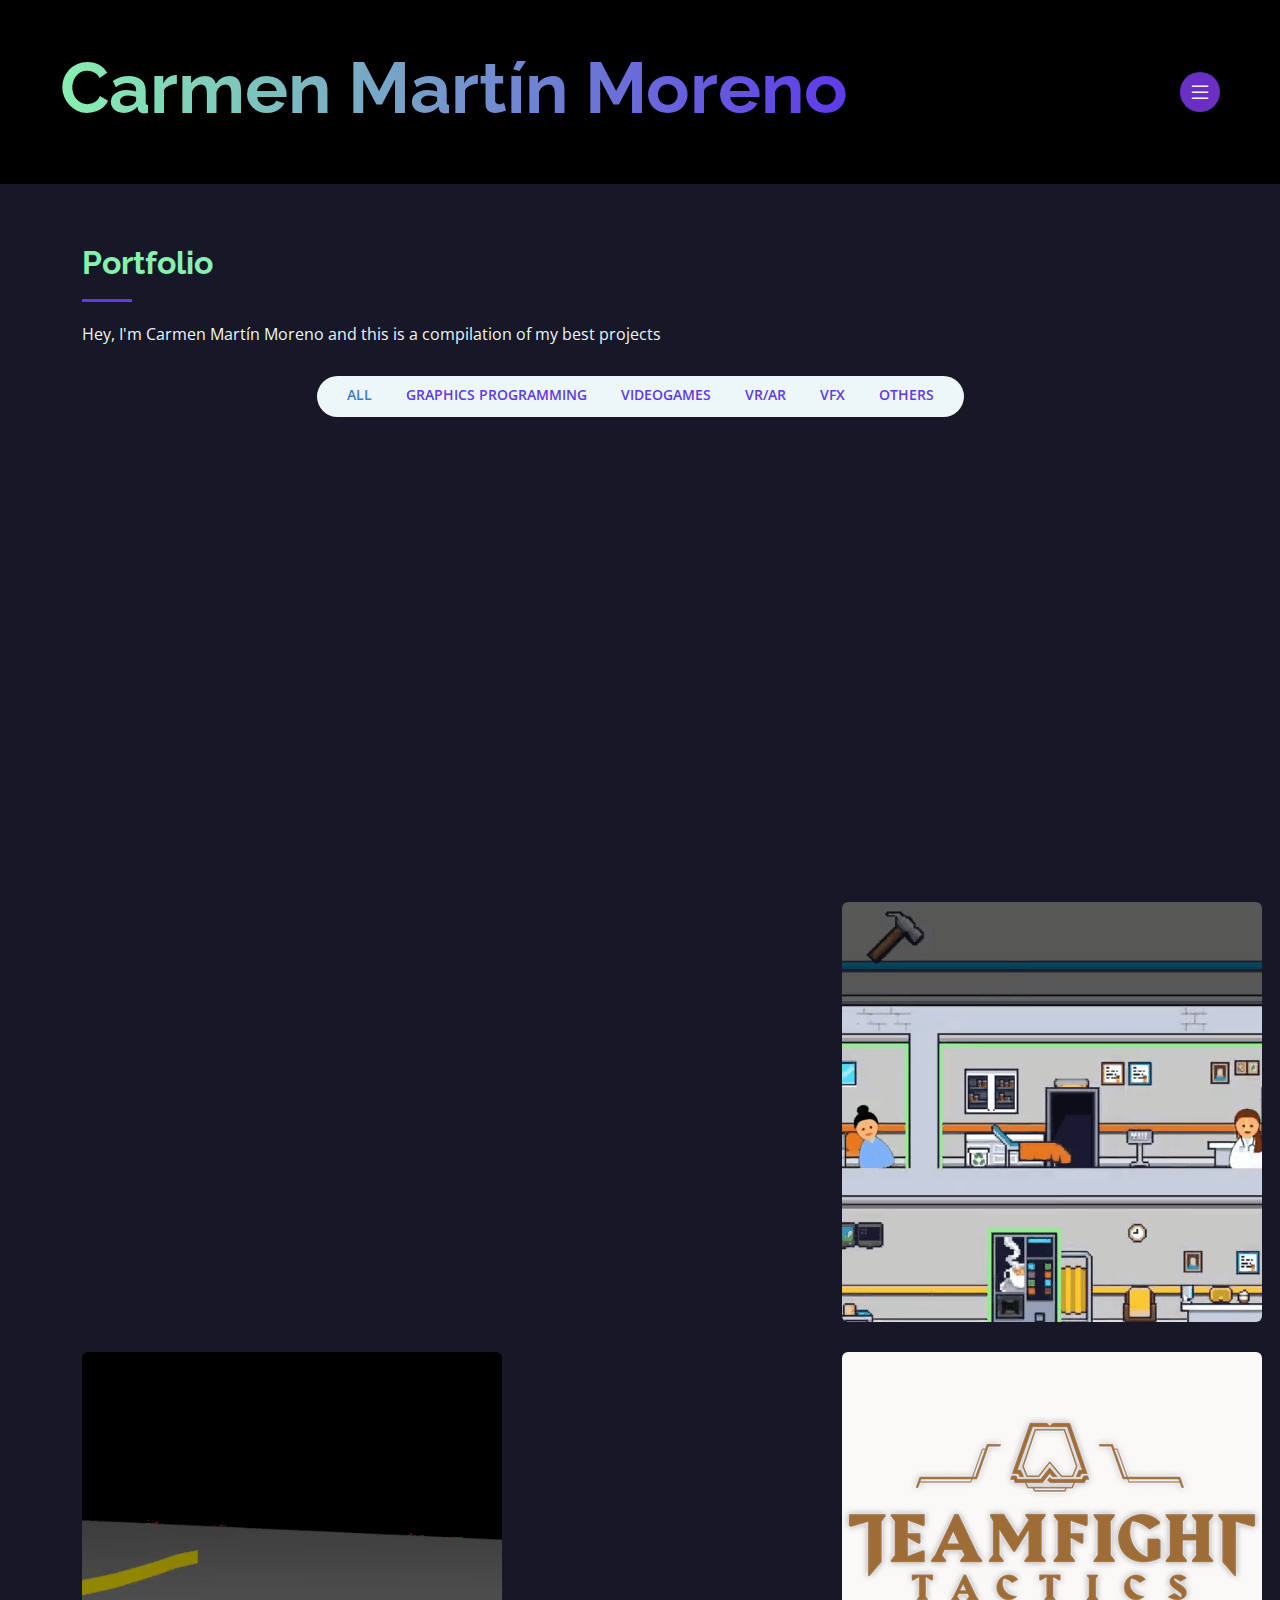
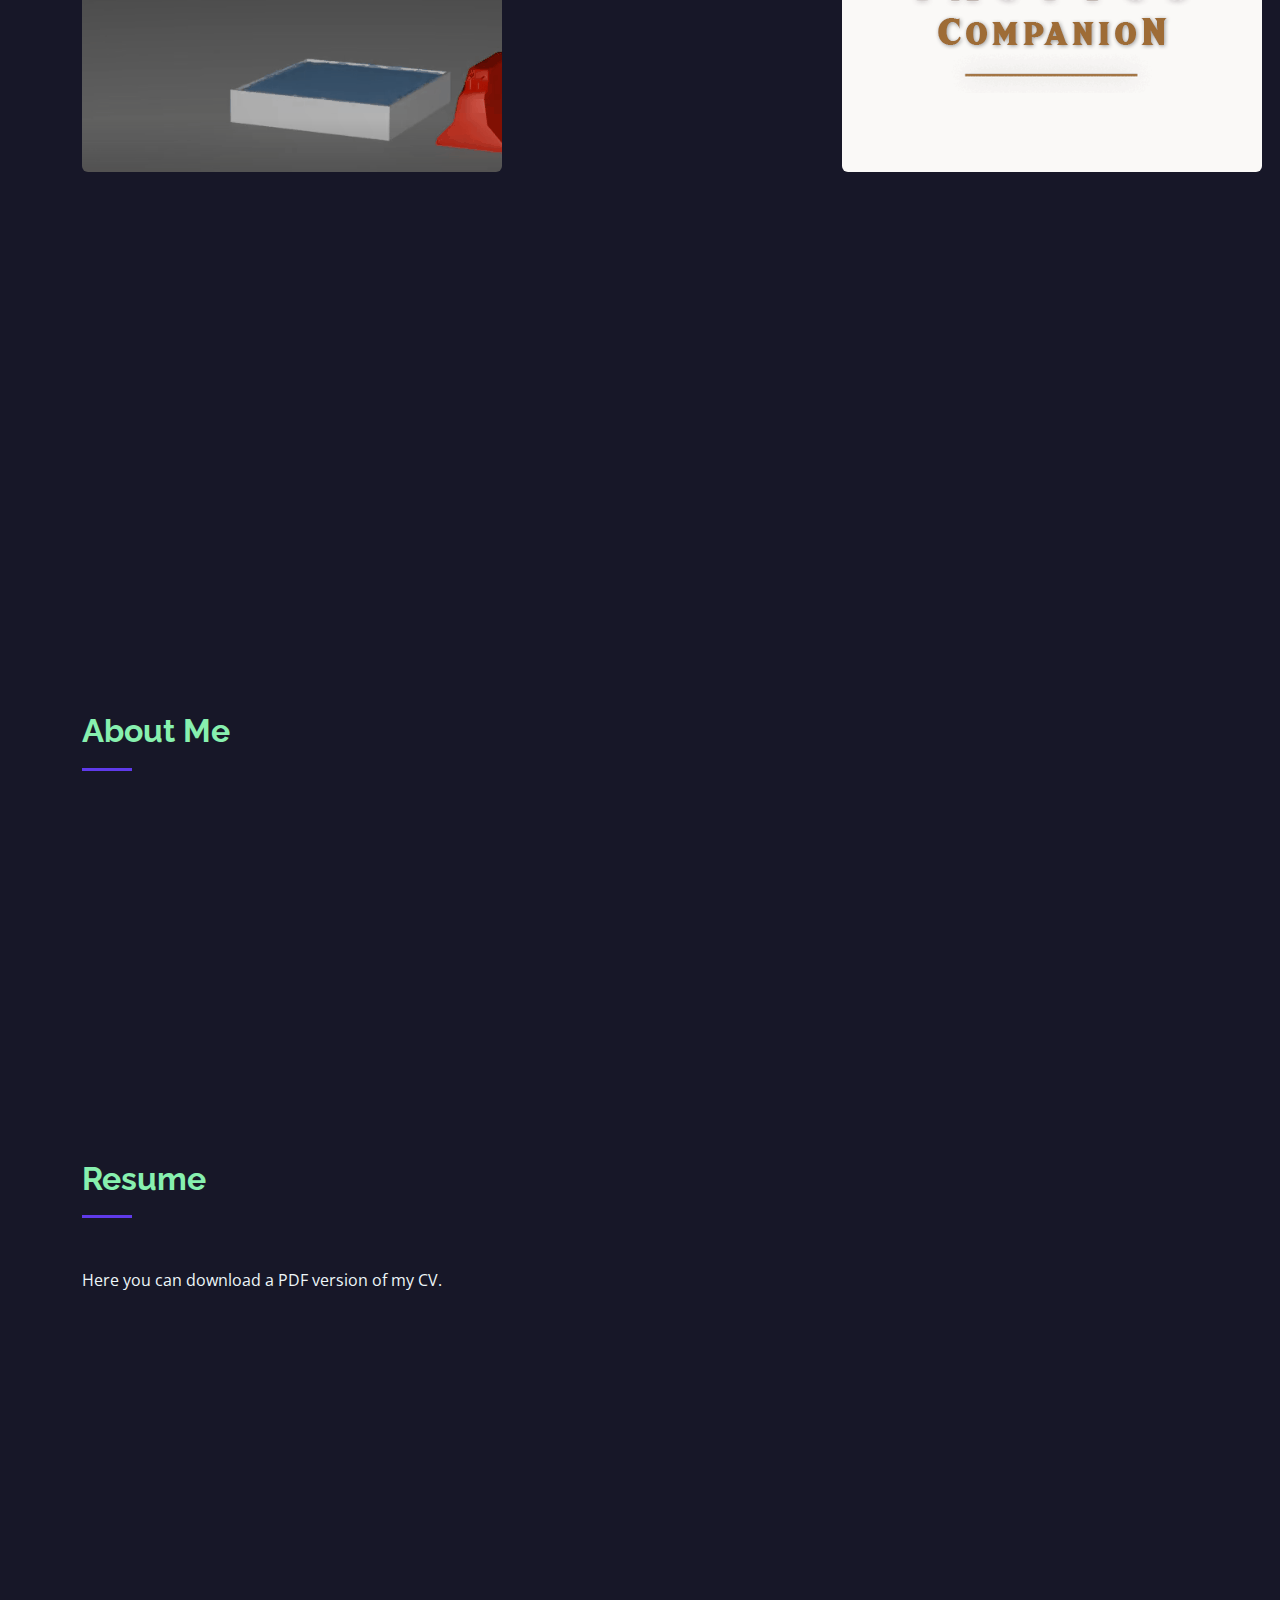
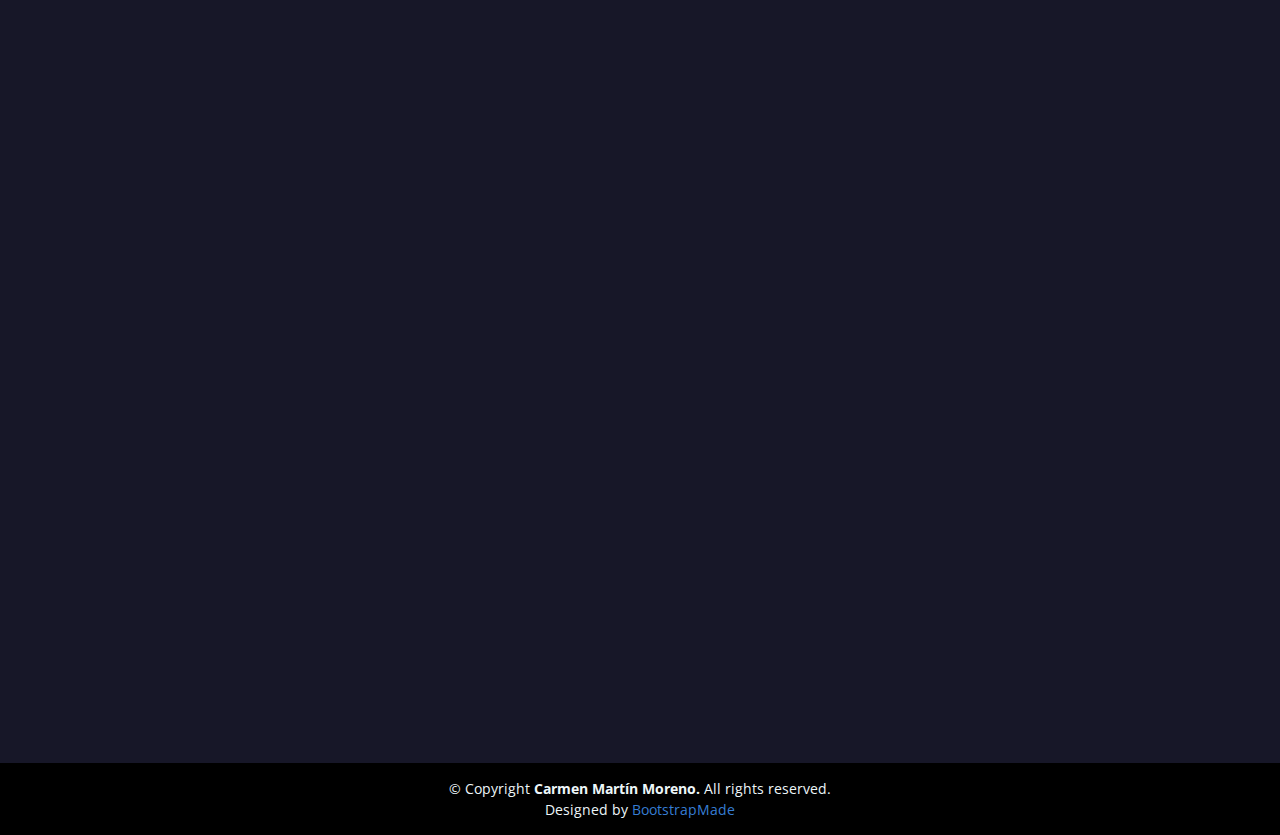
==== index.html @ c2b87be5 "added project gifs and detail pages" ====
<!DOCTYPE html>
<html lang="en">

<head>
  <meta charset="utf-8">
  <meta content="width=device-width, initial-scale=1.0" name="viewport">

  <title>Carmen Martin - Portfolio</title>
  <meta content="" name="description">
  <meta content="" name="keywords">

  <!-- Favicons -->
  <link href="assets/img/favicon.png" rel="icon">
  <link href="assets/img/apple-touch-icon.png" rel="apple-touch-icon">

  <!-- Google Fonts -->
  <link href="https://fonts.googleapis.com/css?family=Open+Sans:300,300i,400,400i,600,600i,700,700i|Raleway:300,300i,400,400i,500,500i,600,600i,700,700i|Poppins:300,300i,400,400i,500,500i,600,600i,700,700i" rel="stylesheet">

  <!-- Vendor CSS Files -->
  <link href="assets/vendor/aos/aos.css" rel="stylesheet">
  <link href="assets/vendor/bootstrap/css/bootstrap.min.css" rel="stylesheet">
  <link href="assets/vendor/bootstrap-icons/bootstrap-icons.css" rel="stylesheet">
  <link href="assets/vendor/boxicons/css/boxicons.min.css" rel="stylesheet">
  <link href="assets/vendor/glightbox/css/glightbox.min.css" rel="stylesheet">
  <link href="assets/vendor/swiper/swiper-bundle.min.css" rel="stylesheet">

  <!-- Template Main CSS File -->
  <link href="assets/css/style.css" rel="stylesheet">

  <!-- =======================================================
  * Template Name: iPortfolio - v3.10.0
  * Template URL: https://bootstrapmade.com/iportfolio-bootstrap-portfolio-websites-template/
  * Author: BootstrapMade.com
  * License: https://bootstrapmade.com/license/
  ======================================================== -->
</head>

<body>


  <nav class="navbar">
    <h1 class="text-center">Carmen Martín Moreno</h1>
    <a href="#" data-bs-toggle="collapse" data-bs-target="#main-navbar">
      <span class="bi bi-list"></span>
    </a>
  </nav>

    <div class="collapse navbar-collapse navbar-options" id="main-navbar">
      <ul class="nav mr-auto">
          <li class="nav-item">
            <a class="nav-link scrollto bn632-hover bn20" href="#portfolio">Portfolio</a>
          </li>
          <li class="nav-item">
            <a class="nav-link scrollto bn632-hover bn20" href="#about">About Me</a>
          </li>
          <li class="nav-item">
            <a class="nav-link scrollto bn632-hover bn20" href="#resume">Resume</a>
          </li>
      </ul>
    </div>

  <main>
    <section id="portfolio" class="portfolio section-bg">
      <div class="container">
        <div class="section-title">
              <h2>Portfolio</h2>
              <p>Hey, I'm Carmen Martín Moreno and this is a compilation of my best projects</p>
        </div>

        <div class="row" data-aos="fade-up">
          <div class="col-lg-12 d-flex justify-content-center">
            <ul id="portfolio-flters">
              <li data-filter="*" class="filter-active">All</li>
              <li data-filter=".filter-graphics">Graphics Programming</li>
              <li data-filter=".filter-videogames">Videogames</li>
              <li data-filter=".filter-vr">VR/AR</li>
              <li data-filter=".filter-vfx">VFX</li>
              <li data-filter=".filter-others">Others</li>
            </ul>
          </div>
        </div>

        <div class="row portfolio-container" data-aos="fade-up" data-aos-delay="100">
<!--
          <div class="col-lg-4 col-md-6 portfolio-item filter-vr">
            <div class="gallery-item text-white rounded"><img src="assets/img/portfolio/vr-placeholder.png" alt="">
              <div class="gallery-item-overlay"></div>
              <div class="gallery-item-content px-5 py-4">
                <h3 class="gallery-item-description mb-1">VR Bar Tour</h3>
                <p class="gallery-item-description small text-uppercase mb-0">Lorem ipsum dolor sit amet, consectetur <br>adipisicing elit.</p>
              </div>
            </div>
          </div>

          <div class="col-lg-4 col-md-6 portfolio-item filter-vr">
            <div class="gallery-item text-white rounded"><img src="assets/img/portfolio/vr-placeholder.png" alt="">
              <div class="gallery-item-overlay"></div>
              <div class="gallery-item-content px-5 py-4">
                <h3 class="gallery-item-description mb-1">AR Car Displayer</h3>
                <p class="gallery-item-description small text-uppercase mb-0">Lorem ipsum dolor sit amet, consectetur <br>adipisicing elit.</p>
              </div>
            </div>
          </div>
-->
          <div class="col-lg-4 col-md-6 portfolio-item filter-graphics">
            <a href="projects/manhattan.html">
              <div class="gallery-item text-white rounded"><img src="assets/gifs/ManhattanProject.gif" alt="">
                <div class="gallery-item-overlay"></div>
                <div class="gallery-item-content px-5 py-4">
                  <h3 class="gallery-item-description mb-1">Procedural City</h3>
                  <p class="gallery-item-description small text-uppercase mb-0">C++, OPENGL</p>
                </div>
              </div>
            </a>
          </div>

          <div class="col-lg-4 col-md-6 portfolio-item filter-graphics">
            <a href="projects/mamengine.html">
              <div class="gallery-item text-white rounded"><img src="assets/gifs/ManhattanProject.gif" alt="">
                <div class="gallery-item-overlay"></div>
                <div class="gallery-item-content px-5 py-4">
                  <h3 class="gallery-item-description mb-1">MAMENgine</h3>
                  <p class="gallery-item-description small text-uppercase mb-0">C++, OPENGL</p>
                </div>
              </div>
            </a>
          </div>

          
          <div class="col-lg-4 col-md-6 portfolio-item filter-videogames">
            <a href="projects/born_to_rise.html">
              <div class="gallery-item text-white rounded"><img src="assets/gifs/BornToRise.gif" alt="">
                <div class="gallery-item-overlay"></div>
                <div class="gallery-item-content px-5 py-4">
                  <h3 class="gallery-item-description mb-1">Born To Rise</h3>
                  <p class="gallery-item-description small text-uppercase mb-0">UNREAL ENGINE 4, C++</p>
                </div>
              </div>
            </a>
          </div>

          <div class="col-lg-4 col-md-6 portfolio-item filter-videogames">
            <a href="projects/spaceshock.html">
            <div class="gallery-item text-white rounded"><img src="assets/gifs/Spaceshock.gif" alt="">
              <div class="gallery-item-overlay"></div>
              <div class="gallery-item-content px-5 py-4">
                <h3 class="gallery-item-description mb-1">Spaceshock</h3>
                <p class="gallery-item-description small text-uppercase mb-0">UNITY, C#</p>
              </div>
            </div>
            </a>
          </div>

          <div class="col-lg-4 col-md-6 portfolio-item filter-videogames">
            <a href="projects/battle_royale.html">
              <div class="gallery-item text-white rounded"><img src="assets/gifs/BattleRoyaleFantasy.gif" alt="">
                <div class="gallery-item-overlay"></div>
                <div class="gallery-item-content px-5 py-4">
                  <h3 class="gallery-item-description mb-1">Battle Royale Fantasy</h3>
                  <p class="gallery-item-description small text-uppercase mb-0">UNITY, C#</p>
                </div>
              </div>  
            </a>
          </div>

          <div class="col-lg-4 col-md-6 portfolio-item filter-videogames">
            <a href="projects/idle_hospital.html">
              <div class="gallery-item text-white rounded"><img src="assets/gifs/IdlePixelHospital.gif" alt="">
                <div class="gallery-item-overlay"></div>
                <div class="gallery-item-content px-5 py-4">
                  <h3 class="gallery-item-description mb-1">Idle Pixel Hospital</h3>
                  <p class="gallery-item-description small text-uppercase mb-0">UNITY, C#, MOBILE GAME</p>
                </div>
              </div>
            </a>
          </div>

          <div class="col-lg-4 col-md-6 portfolio-item filter-vfx">
            <a href="projects/obstacle_race.html">
              <div class="gallery-item text-white rounded"><img src="assets/gifs/GeneralSimulation.gif" alt="">
                <div class="gallery-item-overlay"></div>
                <div class="gallery-item-content px-5 py-4">
                  <h3 class="gallery-item-description mb-1">Obstacle race</h3>
                  <p class="gallery-item-description small text-uppercase mb-0">HOUDINI</p>
                </div>
              </div>
            </a>
          </div>


          <div class="col-lg-4 col-md-6 portfolio-item filter-vfx">
            <a href="projects/fluids.html">
              <div class="gallery-item text-white rounded"><img src="assets/gifs/FluidPig.gif" alt="">
                <div class="gallery-item-overlay"></div>
                <div class="gallery-item-content px-5 py-4">
                  <h3 class="gallery-item-description mb-1">Fluids</h3>
                  <p class="gallery-item-description small text-uppercase mb-0">HOUDINI</p>
                </div>
              </div>
            </a>
          </div>

          <div class="col-lg-4 col-md-6 portfolio-item filter-others">
            <a href="projects/tft_companion.html">
              <div class="gallery-item text-white rounded"><img src="assets/img/tft_logo.png" alt="">
                <div class="gallery-item-overlay"></div>
                <div class="gallery-item-content px-5 py-4">
                  <h3 class="gallery-item-description mb-1">TFT Companion</h3>
                  <p class="gallery-item-description small text-uppercase mb-0">ANDROID, KOTLIN</p>
                </div>
              </div>
            </a>
          </div>

          <div class="col-lg-4 col-md-6 portfolio-item filter-others">
            <a href="projects/teseo_bros.html">
              <div class="gallery-item text-white rounded"><img src="assets/gifs/TeseoBros.gif" alt="">
                <div class="gallery-item-overlay"></div>
                <div class="gallery-item-content px-5 py-4">
                  <h3 class="gallery-item-description mb-1">Teseo Bros</h3>
                  <p class="gallery-item-description small text-uppercase mb-0">UNREAL ENGINE 4, C++</p>
                </div>
              </div>
            </a>
          </div>

        </div>

      </div>
    </section>
    <!-- ======= About Section ======= -->
    <section id="about" class="about section-bg">
      <div class="container">
        <div class="section-title">
          <h2>About Me</h2>
        </div>

        <div class="row">
          <div class="content" data-aos="fade-left">
            <h3>Game Developer</h3>
            <p>Enthusiastic computer science specialist with skills in game development, computer graphics and virtual reality. Looking to collaborate and learn from experienced team members. Eager to overcome challenges and offer supreme graphics and gameplay experiences.</p>
            <div class="row">
              <div class="col-lg-10">
                <ul>
                  <li><i class="bi bi-caret-right-fill"></i> <strong>Address:</strong> <span>Carrer Micer Mascò, 6, 10, Valencia, Valencia, Spain</span></li>
                  <li><i class="bi bi-caret-right-fill"></i> <strong>Phone:</strong> <span>+34 608 701 483</span></li>
                  <li><i class="bi bi-caret-right-fill"></i> <strong>Email:</strong> <span>carmen.martin.dev@gmail.com</span></li>
                  <li><i class="bi bi-caret-right-fill"></i> <strong>Linkedin:</strong> <span>http://www.linkedin.com/in/carmen-martin-moreno</span></li>
                </ul>
              </div>
            </div>
          </div>
        </div>
      </div>
    </section><!-- End About Section -->

    <!-- ======= Resume Section ======= -->
    <section id="resume" class="resume section-bg">
      <div class="container">

        <div class="section-title">
          <h2>Resume</h2>
        </div>
        <a href="./assets/docs/CV_Martin_Moreno_Carmen.pdf" download target="_blank">
          Here you can download a PDF version of my CV.
        </a>
        <div class="row">
          <div class="col-lg-6" data-aos="fade-up">
            <h3 class="resume-title">Education</h3>
            <div class="resume-item">
              <h4>Computer Science University Degree</h4>
              <h5>sep. 2016 - sep. 2020</h5>
              <p><em>University of Granada</em></p>
              <p>Granada, Spain</p>
            </div>
            <div class="resume-item">
              <h4>Master's Degree in Computer Graphics, Virtual Reality and Simulation</h4>
              <h5>oct. 2020 - sep. 2021</h5>
              <p><em>Technology and Digital Art University Center (U-tad)</em></p>
              <p>Madrid, Spain</p>
            </div>
            <div class="resume-item">
              <h4>Higher National Diploma in Computing (Videogames Programming)</h4>
              <h5>oct. 2021 - jun. 2023</h5>
              <p><em>Videogames Digital Media Development School (ESAT)</em></p>
              <p>Valencia, Spain</p>
            </div>
          </div>
          <div class="col-lg-6" data-aos="fade-up" data-aos-delay="100">
            <h3 class="resume-title">Professional Experience</h3>
            <div class="resume-item">
              <h4>Software Developer</h4>
              <h5>U-Tad</h5>
              <h5>mar. 2021 - nov. 2021 · 9 months</h5>
              <p><em>Madrid, Spain · Remotely</em></p>
              <ul>
                <li><i class="bi bi-caret-right-fill"></i>Researcher for the <a href="https://u-tad.com/en/students-projects/virtual-transplant-reality">Virtual Transplant Reality project.</a></li>
                <li><i class="bi bi-caret-right-fill"></i>Used the WebRTC technology to achieve streaming from Oculus Quest 2 to a web application.</li>
                <li><i class="bi bi-caret-right-fill"></i>Developed the VTR Server tool to control the VTR platform in real time.</li>
                <li><i class="bi bi-caret-right-fill"></i>Developed a patient management system so that professionals could record patient's history. </li>
              </ul>
            </div>
            <div class="resume-item">
              <h4>Junior Programmer</h4>
              <h5>UNICOM Software</h5>
              <h5>jul. 2020 - feb. 2021 · 8 month</h5>
              <p><em>El Ejido, Almeria, Spain</em></p>
              <ul>
                <li><i class="bi bi-caret-right-fill"></i>Developed software for business management with Clarion.</li>
                <li><i class="bi bi-caret-right-fill"></i>Handled database management with Microsoft SQL Server.</li>
                <li><i class="bi bi-caret-right-fill"></i>Created and designed reports with the Stimulsoft reporter.</li>
              </ul>
            </div>
          </div>
        </div>
     <div class="row">
          <div class="col-lg-6" data-aos="fade-up">
            <h3 class="resume-title">Languages</h3>
            <div class="resume-list">
              <ul>
                <li><i class="bi bi-caret-right-fill"></i>C++</li>
                <li><i class="bi bi-caret-right-fill"></i>Python</li>
                <li><i class="bi bi-caret-right-fill"></i>C#</li>
                <li><i class="bi bi-caret-right-fill"></i>GLSL (OpenGL Shading Language) </li>
                <li><i class="bi bi-caret-right-fill"></i>SQL </li>
                <li><i class="bi bi-caret-right-fill"></i>Kotlin </li>
                <li><i class="bi bi-caret-right-fill"></i>JavaScript </li>
                <li><i class="bi bi-caret-right-fill"></i>Java </li>
              </ul>
            </div>
          </div>
          <div class="col-lg-6" data-aos="fade-up" data-aos-delay="100">
            <h3 class="resume-title">Technologies</h3>
            <div class="resume-list">
              <ul>
                 <li><i class="bi bi-caret-right-fill"></i>Unreal Engine 4</li>
                <li><i class="bi bi-caret-right-fill"></i>Unity</li>
                <li><i class="bi bi-caret-right-fill"></i>OpenGL</li>
                <li><i class="bi bi-caret-right-fill"></i>Android</li>
                <li><i class="bi bi-caret-right-fill"></i>Houdini</li>
                <li><i class="bi bi-caret-right-fill"></i>Git</li>
                <li><i class="bi bi-caret-right-fill"></i>Perforce</li>
                <li><i class="bi bi-caret-right-fill"></i>DearImGui</li>
                <li><i class="bi bi-caret-right-fill"></i>CMake</li>
                <li><i class="bi bi-caret-right-fill"></i>Latex</li>
              </ul>
            </div>
          </div>
        </div>
      </div>
    </section><!-- End Resume Section -->

  </main><!-- End #main -->

  <footer id="footer">
    <div class="container">
      <div class="copyright">
        &copy; Copyright <strong><span>Carmen Martín Moreno. </span></strong><span>All rights reserved.</span>
      </div>
      <div class="credits">
        <!-- All the links in the footer should remain intact. -->
        <!-- You can delete the links only if you purchased the pro version. -->
        <!-- Licensing information: https://bootstrapmade.com/license/ -->
        <!-- Purchase the pro version with working PHP/AJAX contact form: https://bootstrapmade.com/iportfolio-bootstrap-portfolio-websites-template/ -->
        Designed by <a href="https://bootstrapmade.com/">BootstrapMade</a>
      </div>
    </div>
  </footer>

  <a href="#" class="back-to-top d-flex align-items-center justify-content-center"><i class="bi bi-arrow-up-short"></i></a>


  <!-- Vendor JS Files -->
  <script src="assets/vendor/purecounter/purecounter_vanilla.js"></script>
  <script src="assets/vendor/aos/aos.js"></script>
  <script src="assets/vendor/bootstrap/js/bootstrap.bundle.min.js"></script>
  <script src="assets/vendor/glightbox/js/glightbox.min.js"></script>
  <script src="assets/vendor/isotope-layout/isotope.pkgd.min.js"></script>
  <script src="assets/vendor/swiper/swiper-bundle.min.js"></script>
  <script src="assets/vendor/typed.js/typed.min.js"></script>
  <script src="assets/vendor/waypoints/noframework.waypoints.js"></script>
  <script src="assets/vendor/php-email-form/validate.js"></script>

  <!-- Template Main JS File -->
  <script src="assets/js/main.js"></script>

</body>

</html>
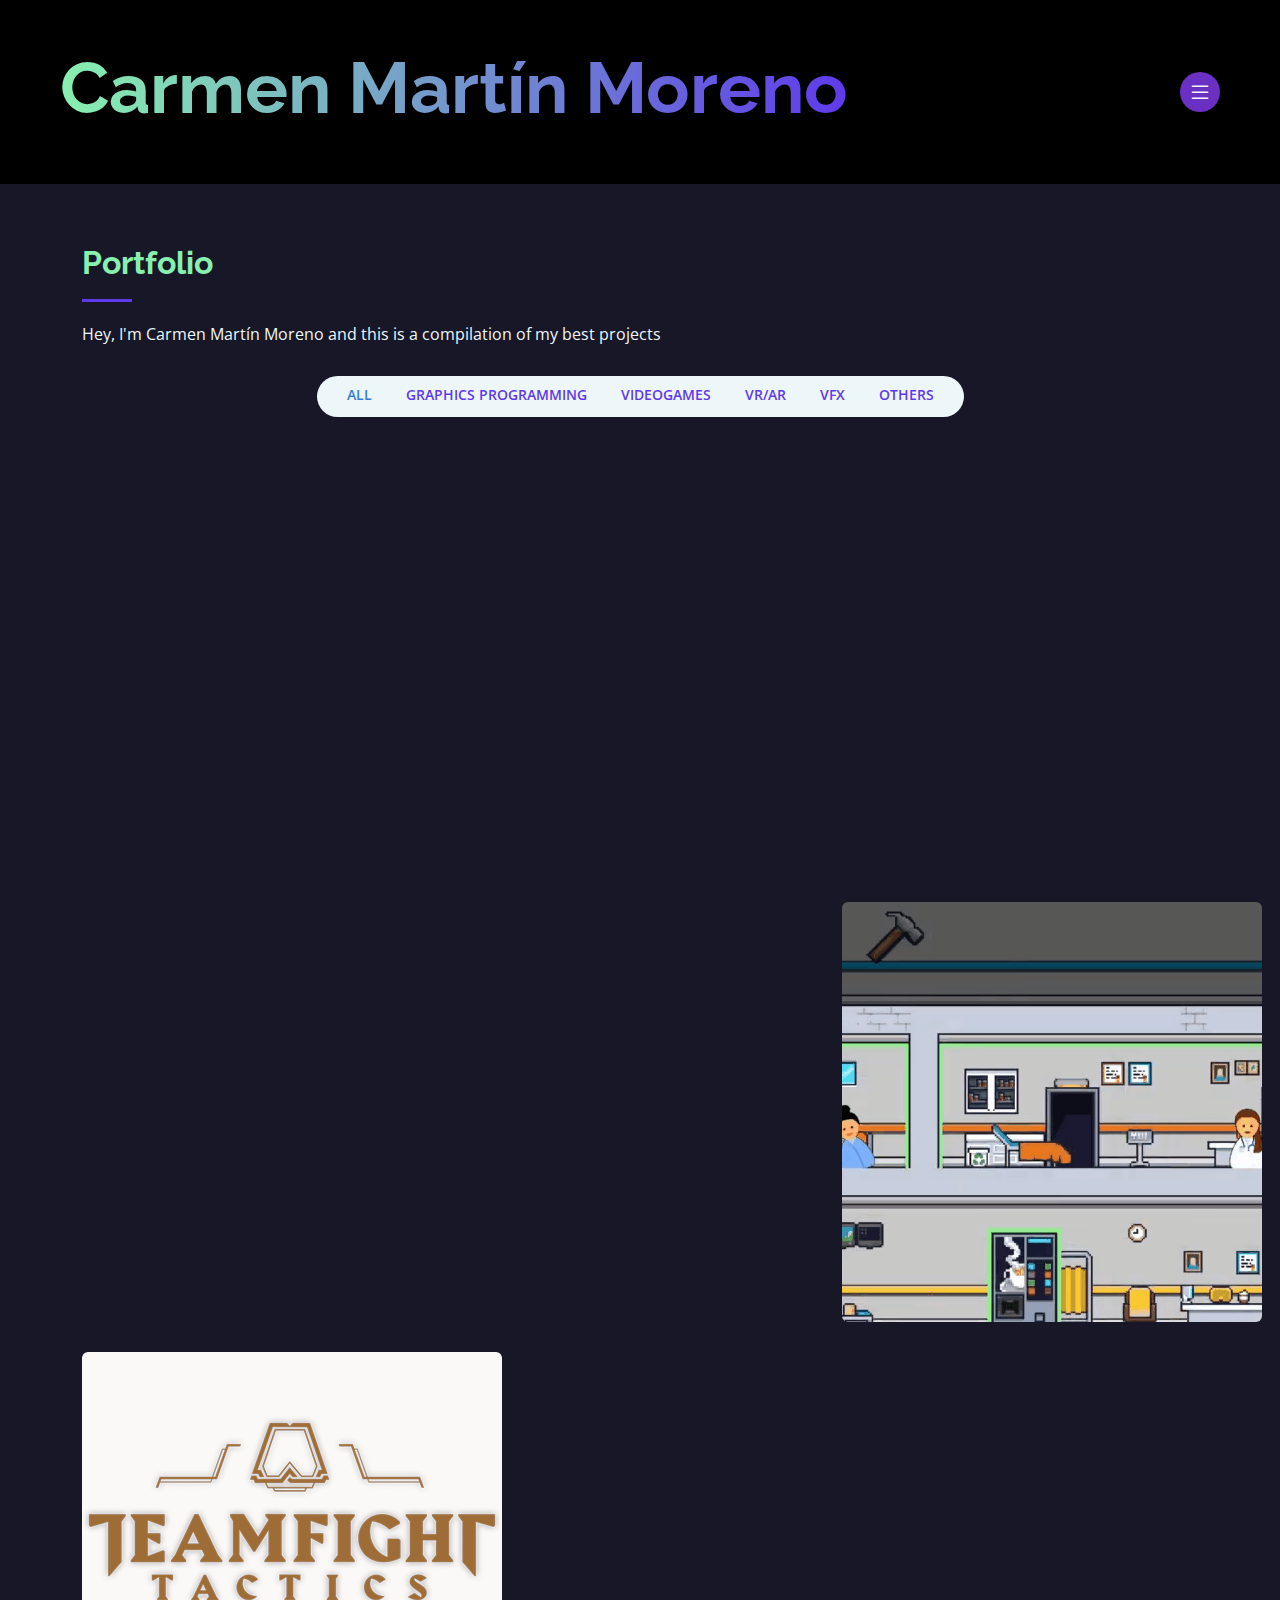
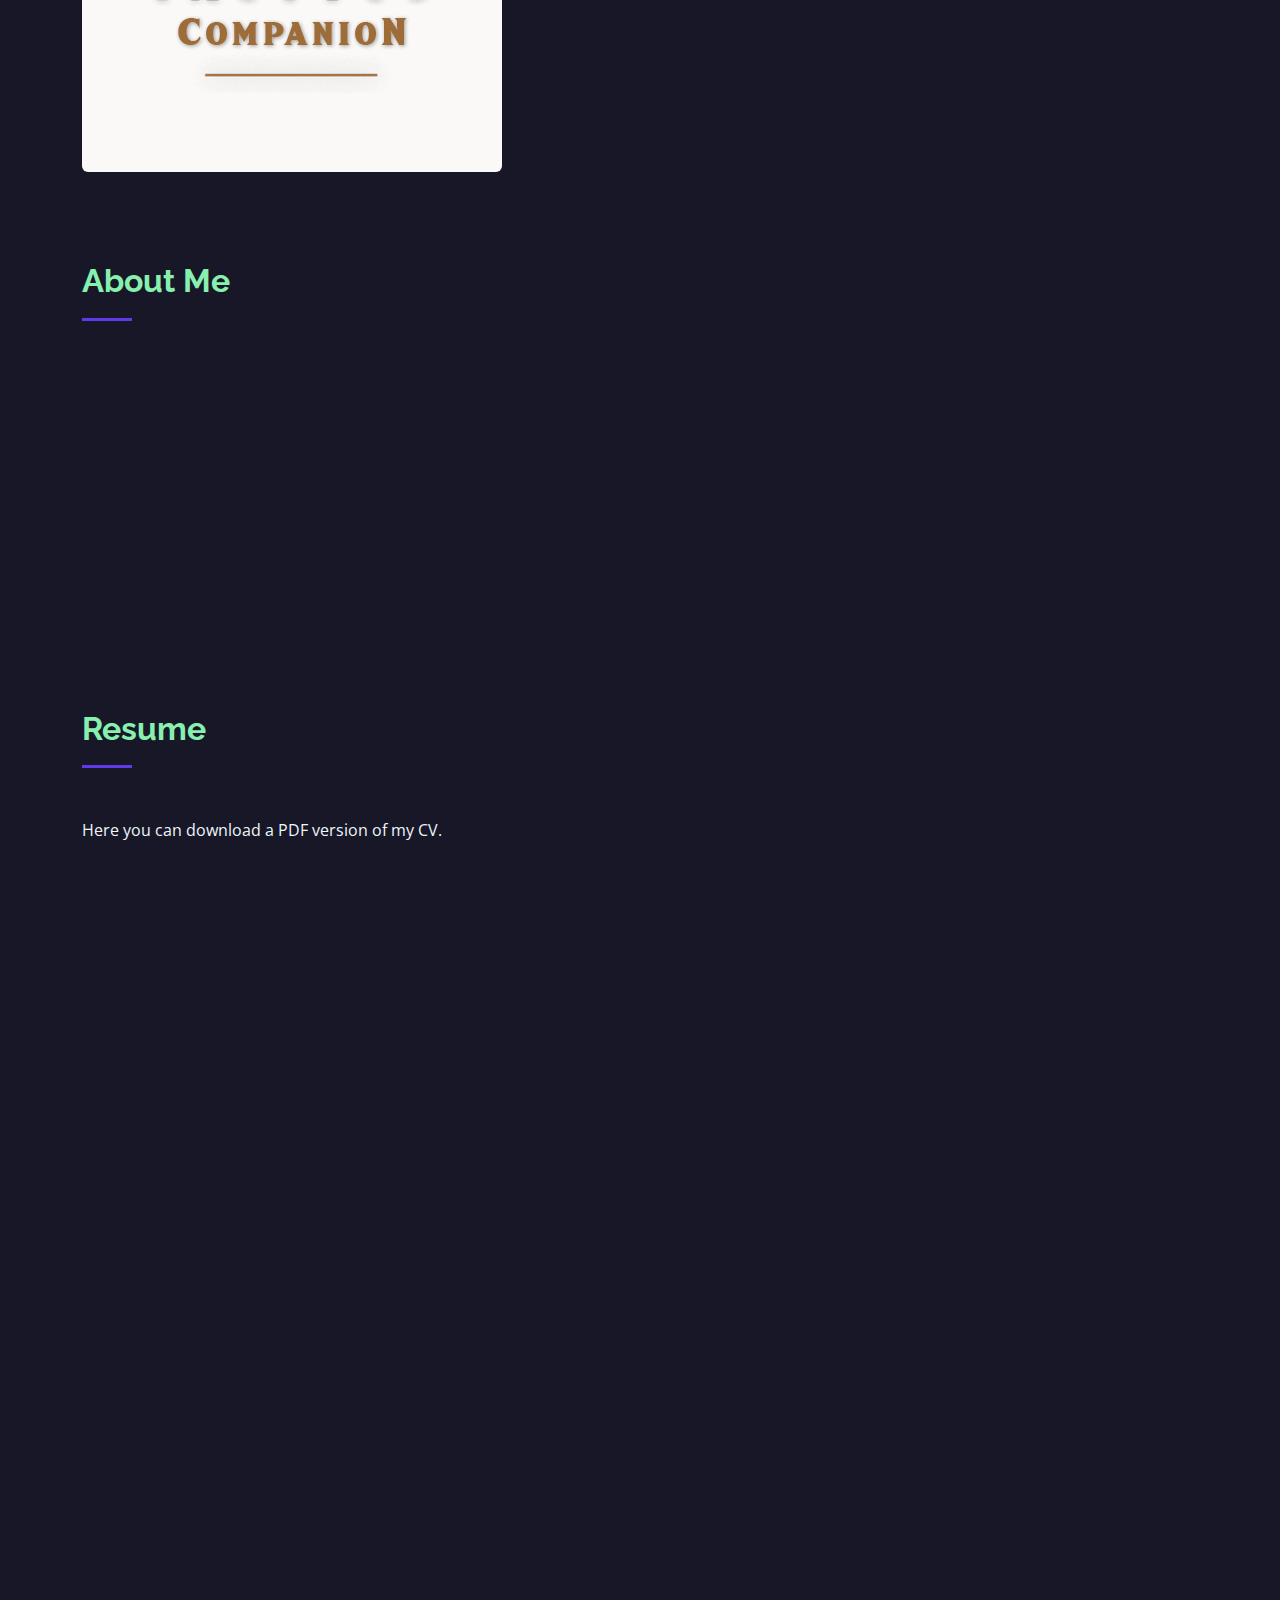
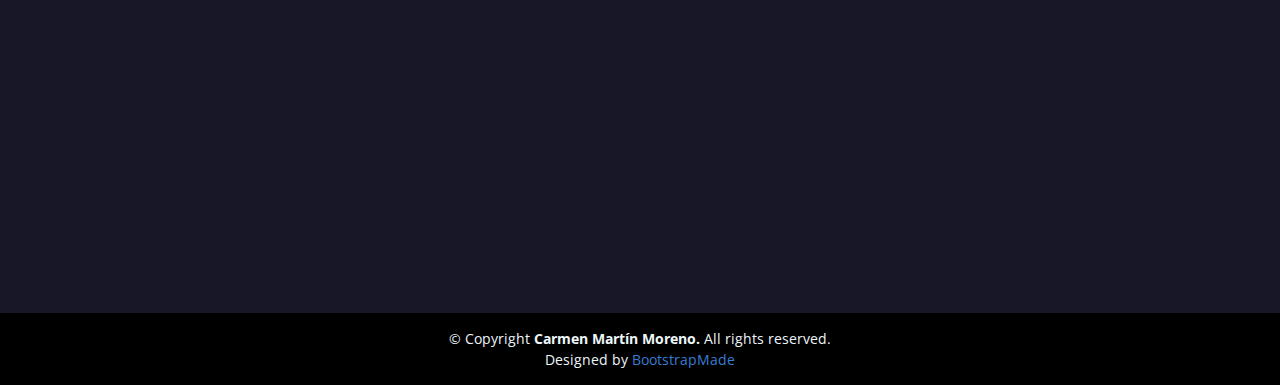
==== commit 5c6d9a0c: "updated frontpage" ====
--- a/index.html
+++ b/index.html
@@ -174,6 +174,7 @@
               </div>
             </a>
           </div>
+<!--
 
           <div class="col-lg-4 col-md-6 portfolio-item filter-vfx">
             <a href="projects/obstacle_race.html">
@@ -199,7 +200,7 @@
               </div>
             </a>
           </div>
-
+-->
           <div class="col-lg-4 col-md-6 portfolio-item filter-others">
             <a href="projects/tft_companion.html">
               <div class="gallery-item text-white rounded"><img src="assets/img/tft_logo.png" alt="">
@@ -238,7 +239,7 @@
         <div class="row">
           <div class="content" data-aos="fade-left">
             <h3>Game Developer</h3>
-            <p>Enthusiastic computer science specialist with skills in game development, computer graphics and virtual reality. Looking to collaborate and learn from experienced team members. Eager to overcome challenges and offer supreme graphics and gameplay experiences.</p>
+            <p>Enthusiastic computer science specialist with skills in game development, computer graphics and virtual reality. Looking to collaborate and learn from experienced team members. Eager to overcome challenges and offer supreme gameplay experiences.</p>
             <div class="row">
               <div class="col-lg-10">
                 <ul>
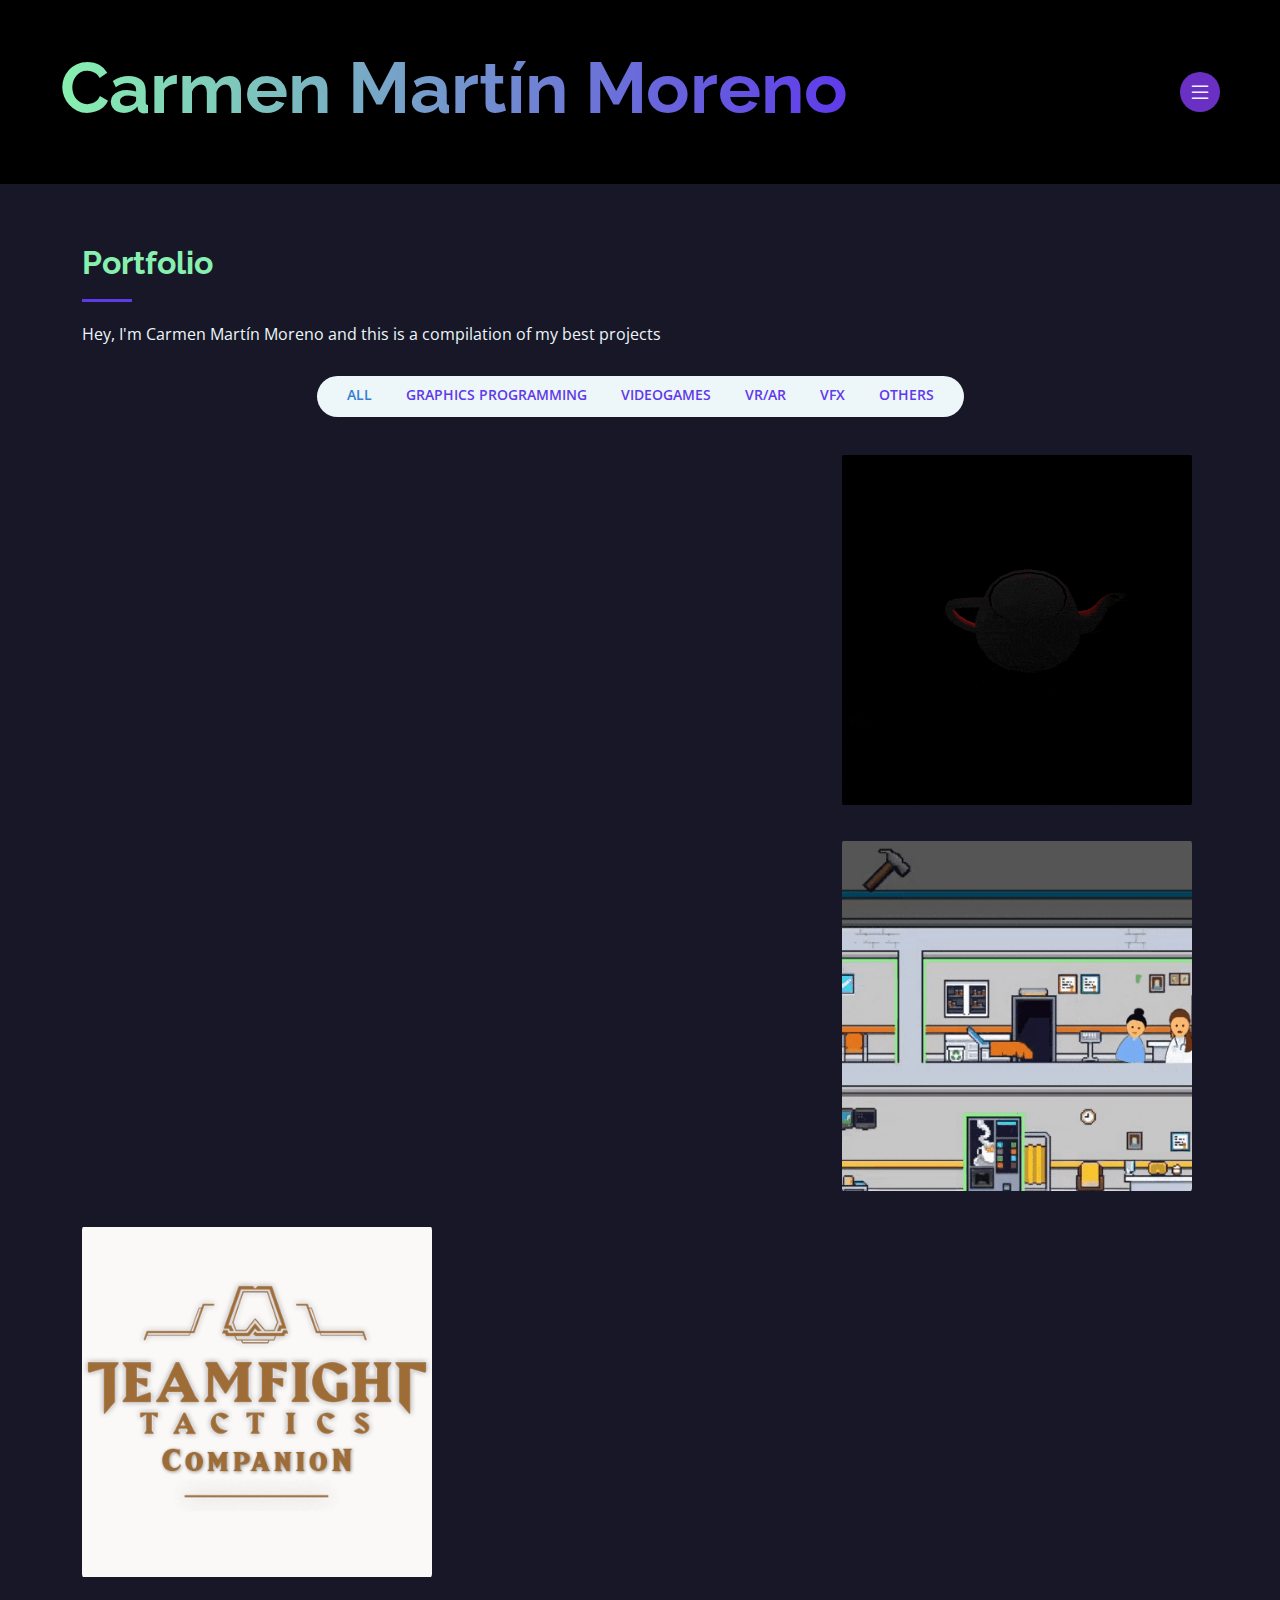
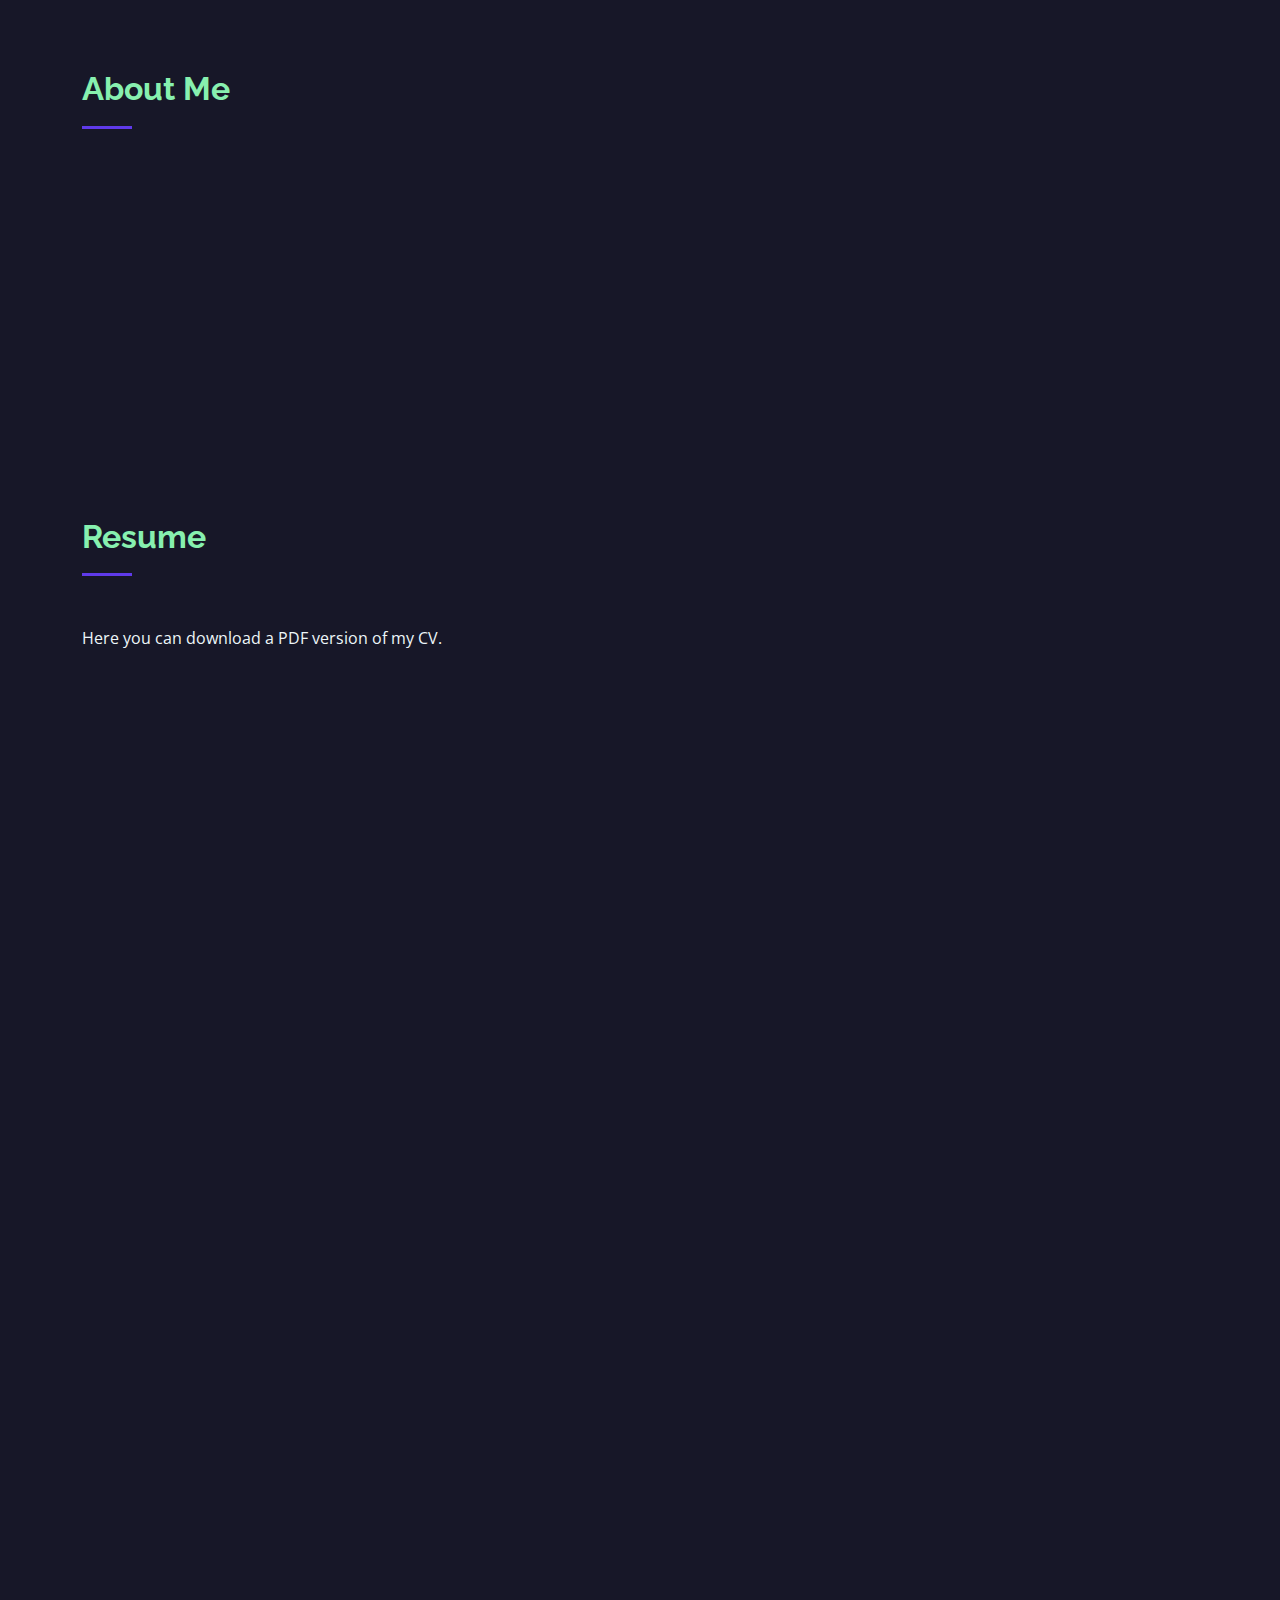
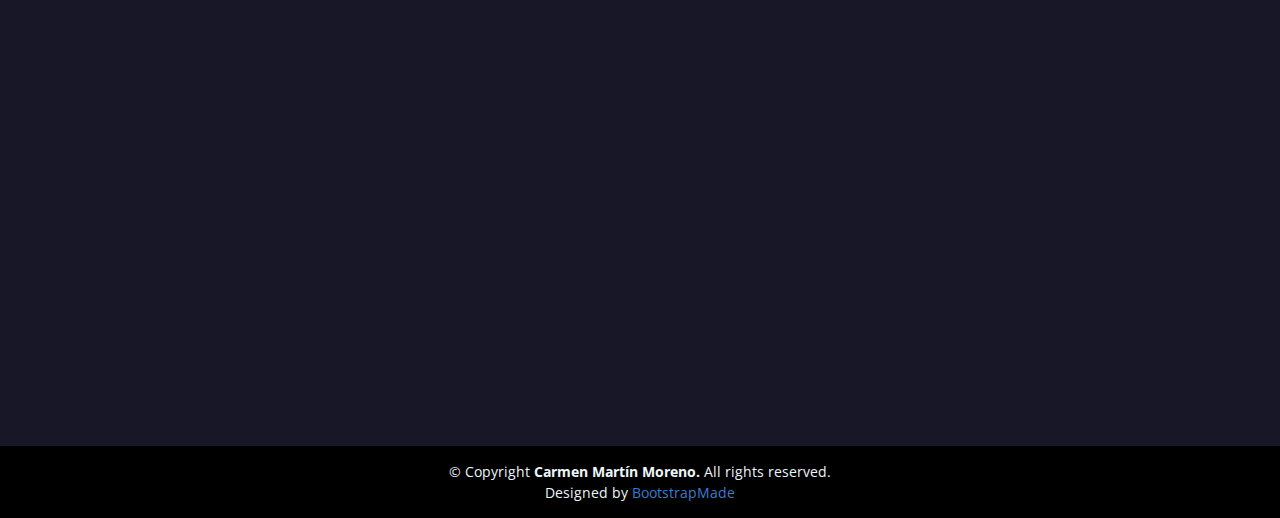
==== commit a8cb7ee2: "Added born to rise details page" ====
--- a/index.html
+++ b/index.html
@@ -102,6 +102,18 @@
             </div>
           </div>
 -->
+          <div class="col-lg-4 col-md-6 portfolio-item filter-videogames">
+            <a href="projects/born_to_rise.html">
+              <div class="gallery-item text-white rounded"><img src="assets/gifs/BornToRise.gif" alt="">
+                <div class="gallery-item-overlay"></div>
+                <div class="gallery-item-content px-5 py-4">
+                  <h3 class="gallery-item-description mb-1">Born To Rise</h3>
+                  <p class="gallery-item-description small text-uppercase mb-0">UNREAL ENGINE 4, C++</p>
+                </div>
+              </div>
+            </a>
+          </div>
+          
           <div class="col-lg-4 col-md-6 portfolio-item filter-graphics">
             <a href="projects/manhattan.html">
               <div class="gallery-item text-white rounded"><img src="assets/gifs/ManhattanProject.gif" alt="">
@@ -116,24 +128,11 @@
 
           <div class="col-lg-4 col-md-6 portfolio-item filter-graphics">
             <a href="projects/mamengine.html">
-              <div class="gallery-item text-white rounded"><img src="assets/gifs/ManhattanProject.gif" alt="">
+              <div class="gallery-item text-white rounded"><img src="assets/gifs/mamengine_index.gif" alt="">
                 <div class="gallery-item-overlay"></div>
                 <div class="gallery-item-content px-5 py-4">
                   <h3 class="gallery-item-description mb-1">MAMENgine</h3>
                   <p class="gallery-item-description small text-uppercase mb-0">C++, OPENGL</p>
-                </div>
-              </div>
-            </a>
-          </div>
-
-          
-          <div class="col-lg-4 col-md-6 portfolio-item filter-videogames">
-            <a href="projects/born_to_rise.html">
-              <div class="gallery-item text-white rounded"><img src="assets/gifs/BornToRise.gif" alt="">
-                <div class="gallery-item-overlay"></div>
-                <div class="gallery-item-content px-5 py-4">
-                  <h3 class="gallery-item-description mb-1">Born To Rise</h3>
-                  <p class="gallery-item-description small text-uppercase mb-0">UNREAL ENGINE 4, C++</p>
                 </div>
               </div>
             </a>
@@ -243,7 +242,7 @@
             <div class="row">
               <div class="col-lg-10">
                 <ul>
-                  <li><i class="bi bi-caret-right-fill"></i> <strong>Address:</strong> <span>Carrer Micer Mascò, 6, 10, Valencia, Valencia, Spain</span></li>
+                  <li><i class="bi bi-caret-right-fill"></i> <strong>Address:</strong> <span>Beisserstraße 32, Hamburg, Germany</span></li>
                   <li><i class="bi bi-caret-right-fill"></i> <strong>Phone:</strong> <span>+34 608 701 483</span></li>
                   <li><i class="bi bi-caret-right-fill"></i> <strong>Email:</strong> <span>carmen.martin.dev@gmail.com</span></li>
                   <li><i class="bi bi-caret-right-fill"></i> <strong>Linkedin:</strong> <span>http://www.linkedin.com/in/carmen-martin-moreno</span></li>
@@ -310,6 +309,17 @@
                 <li><i class="bi bi-caret-right-fill"></i>Developed software for business management with Clarion.</li>
                 <li><i class="bi bi-caret-right-fill"></i>Handled database management with Microsoft SQL Server.</li>
                 <li><i class="bi bi-caret-right-fill"></i>Created and designed reports with the Stimulsoft reporter.</li>
+              </ul>
+            </div>
+            <div class="resume-item">
+              <h4>Junior Gameplay Programmer</h4>
+              <h5>FISHLABS GmbH</h5>
+              <h5>jun. 2023 - nov. 2023 · 6 month</h5>
+              <p><em>Hamburg, Germany</em></p>
+              <ul>
+                <li><i class="bi bi-caret-right-fill"></i>Gameplay programmer specialized in combat and AI.</li>
+                <li><i class="bi bi-caret-right-fill"></i>Developed enemies and other NPCs using Unreal Engine 5 and Kythera.</li>
+                <li><i class="bi bi-caret-right-fill"></i>Collaborated with designers in the development of gameplay features.</li>
               </ul>
             </div>
           </div>
@@ -336,6 +346,7 @@
               <ul>
                  <li><i class="bi bi-caret-right-fill"></i>Unreal Engine 4</li>
                 <li><i class="bi bi-caret-right-fill"></i>Unity</li>
+                <li><i class="bi bi-caret-right-fill"></i>Kythera</li>
                 <li><i class="bi bi-caret-right-fill"></i>OpenGL</li>
                 <li><i class="bi bi-caret-right-fill"></i>Android</li>
                 <li><i class="bi bi-caret-right-fill"></i>Houdini</li>
--- a/assets/css/style.css
+++ b/assets/css/style.css
@@ -278,8 +278,8 @@
   overflow: hidden;
   position: relative;
   padding-bottom: 100%;
-  width: 420px;
-  height: 420px;
+  width: 350px;
+  height: 350px;
 
 }
 
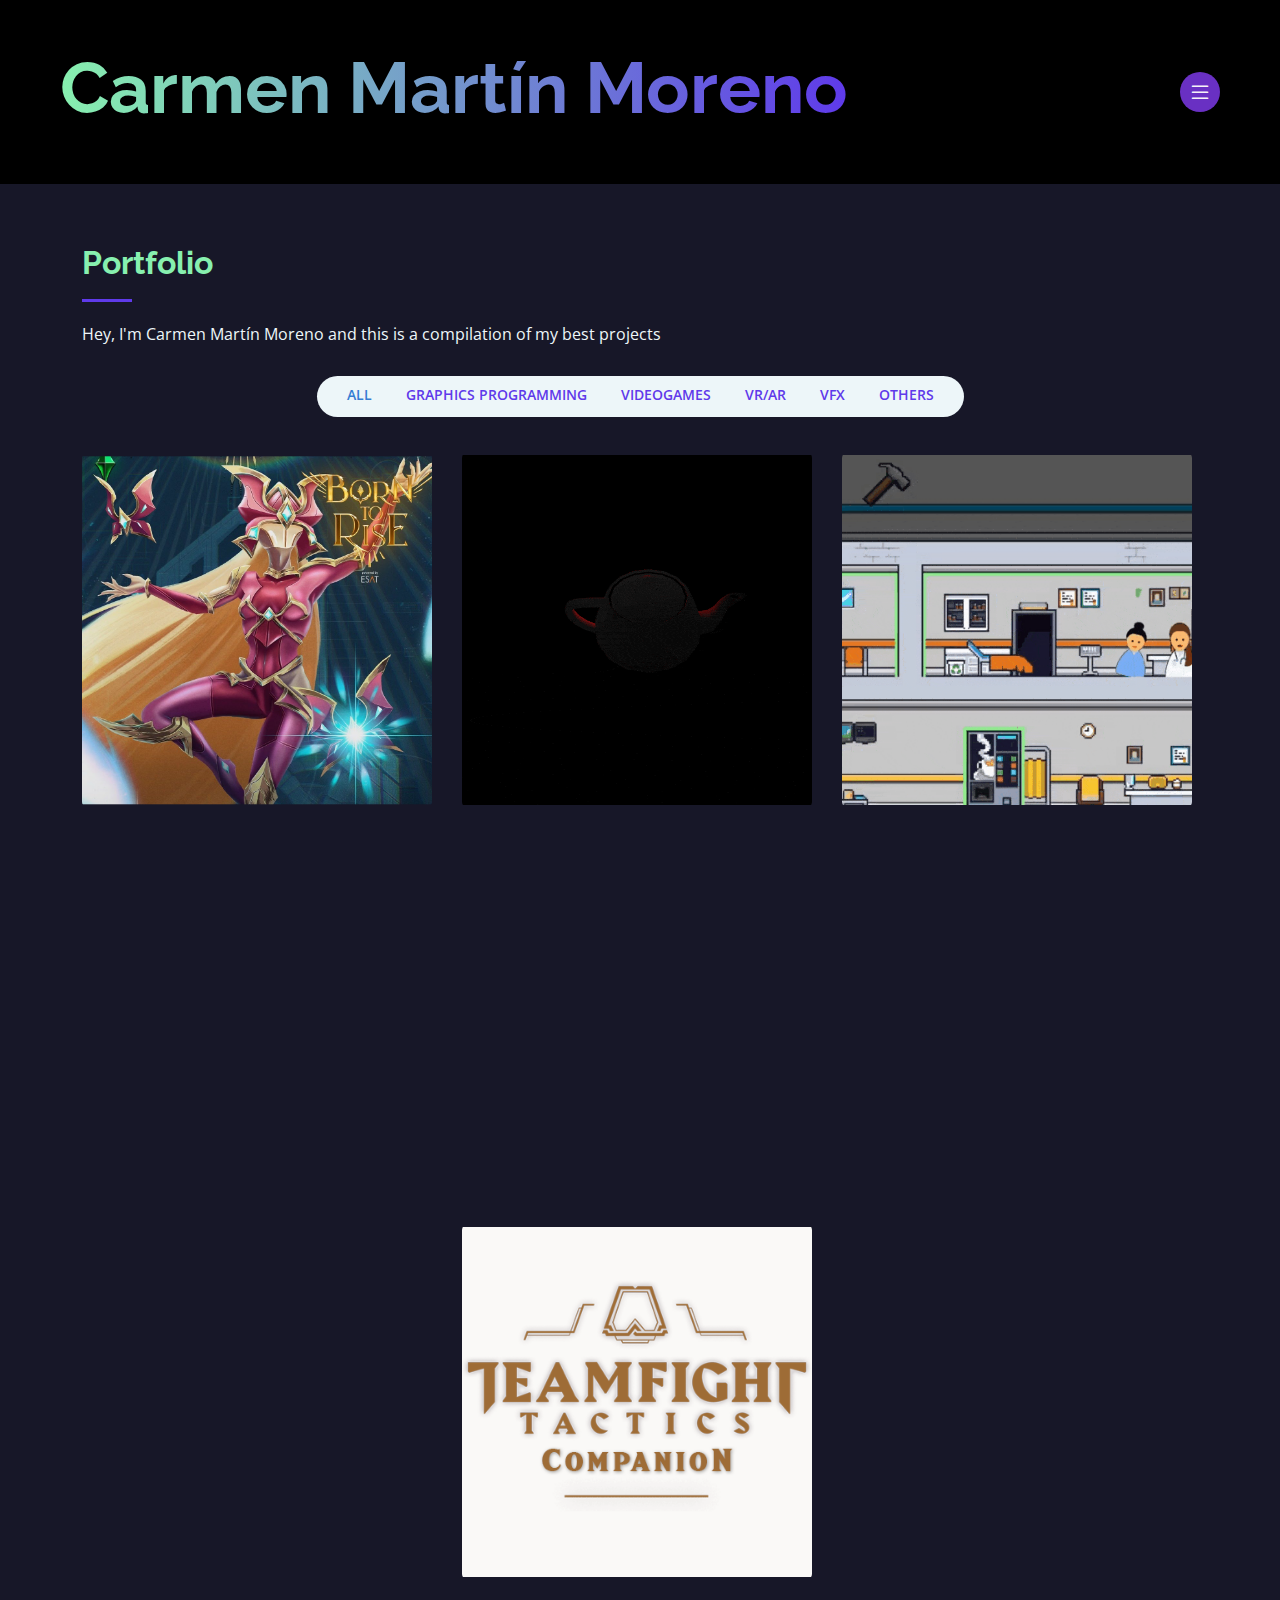
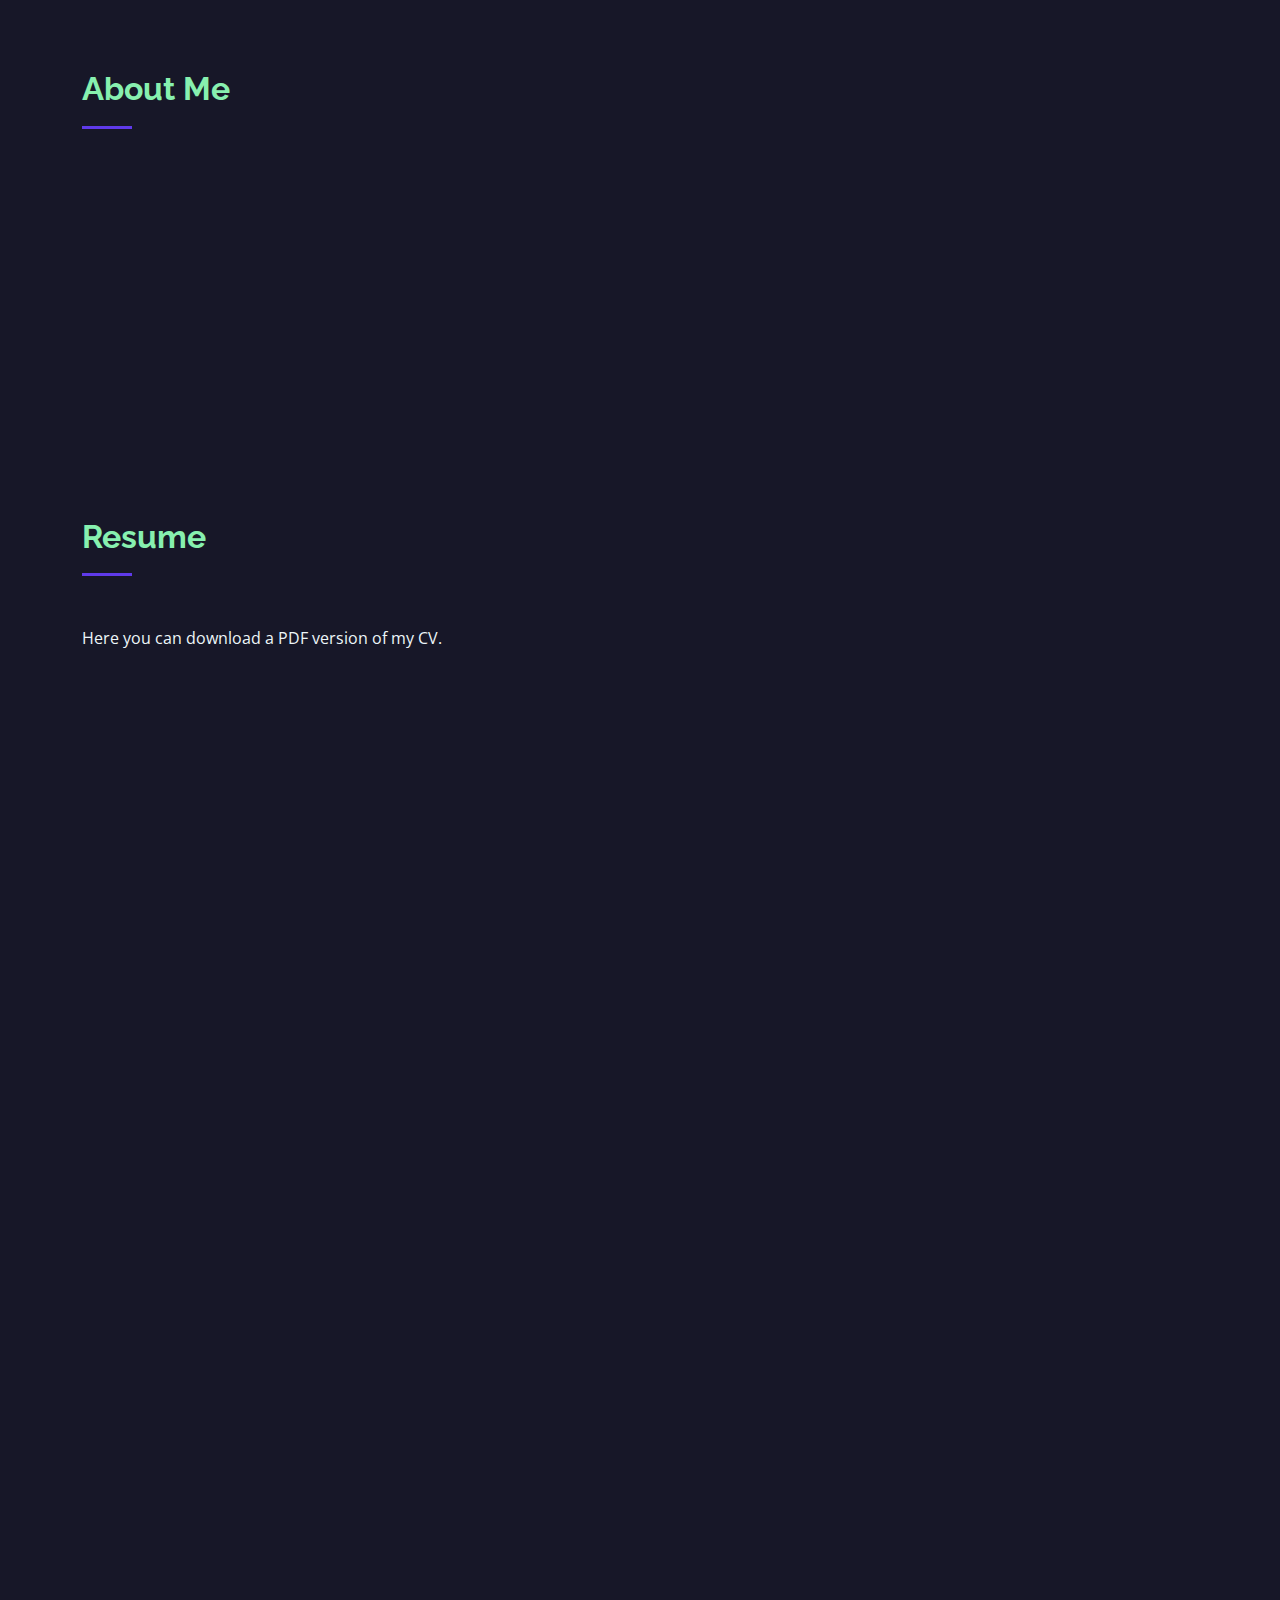
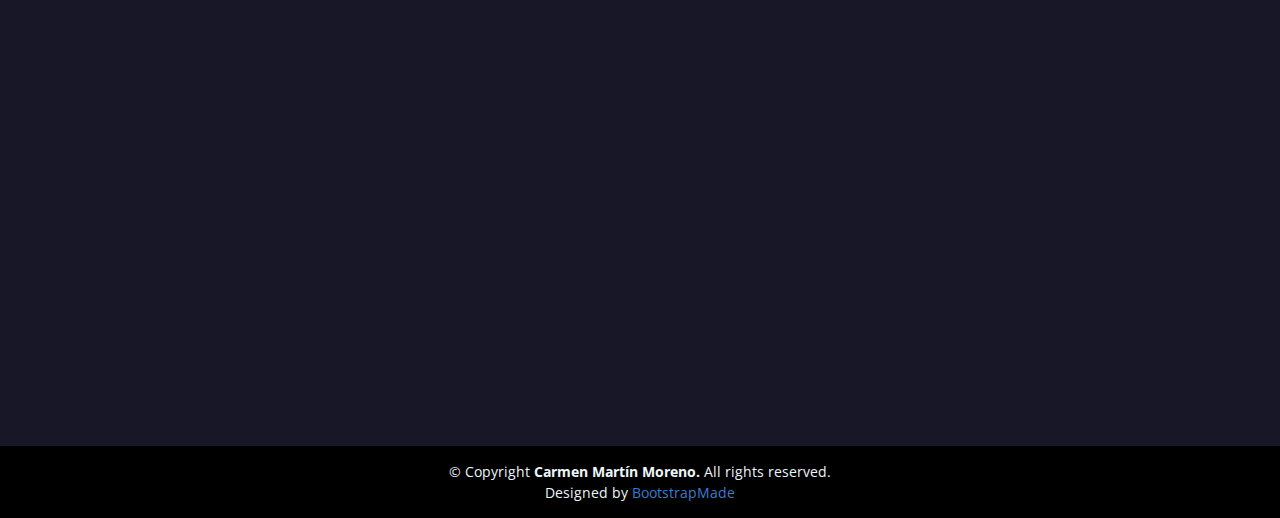
==== commit fa9165ab: "Reorganized frontpage" ====
--- a/index.html
+++ b/index.html
@@ -104,23 +104,11 @@
 -->
           <div class="col-lg-4 col-md-6 portfolio-item filter-videogames">
             <a href="projects/born_to_rise.html">
-              <div class="gallery-item text-white rounded"><img src="assets/gifs/BornToRise.gif" alt="">
+              <div class="gallery-item text-white rounded"><img src="assets/img/born_to_rise.jpg" alt="">
                 <div class="gallery-item-overlay"></div>
                 <div class="gallery-item-content px-5 py-4">
                   <h3 class="gallery-item-description mb-1">Born To Rise</h3>
                   <p class="gallery-item-description small text-uppercase mb-0">UNREAL ENGINE 4, C++</p>
-                </div>
-              </div>
-            </a>
-          </div>
-          
-          <div class="col-lg-4 col-md-6 portfolio-item filter-graphics">
-            <a href="projects/manhattan.html">
-              <div class="gallery-item text-white rounded"><img src="assets/gifs/ManhattanProject.gif" alt="">
-                <div class="gallery-item-overlay"></div>
-                <div class="gallery-item-content px-5 py-4">
-                  <h3 class="gallery-item-description mb-1">Procedural City</h3>
-                  <p class="gallery-item-description small text-uppercase mb-0">C++, OPENGL</p>
                 </div>
               </div>
             </a>
@@ -133,6 +121,18 @@
                 <div class="gallery-item-content px-5 py-4">
                   <h3 class="gallery-item-description mb-1">MAMENgine</h3>
                   <p class="gallery-item-description small text-uppercase mb-0">C++, OPENGL</p>
+                </div>
+              </div>
+            </a>
+          </div>
+
+          <div class="col-lg-4 col-md-6 portfolio-item filter-videogames">
+            <a href="projects/idle_hospital.html">
+              <div class="gallery-item text-white rounded"><img src="assets/gifs/IdlePixelHospital.gif" alt="">
+                <div class="gallery-item-overlay"></div>
+                <div class="gallery-item-content px-5 py-4">
+                  <h3 class="gallery-item-description mb-1">Idle Pixel Hospital</h3>
+                  <p class="gallery-item-description small text-uppercase mb-0">UNITY, C#, MOBILE GAME</p>
                 </div>
               </div>
             </a>
@@ -149,6 +149,18 @@
             </div>
             </a>
           </div>
+          
+          <div class="col-lg-4 col-md-6 portfolio-item filter-graphics">
+            <a href="projects/manhattan.html">
+              <div class="gallery-item text-white rounded"><img src="assets/gifs/ManhattanProject.gif" alt="">
+                <div class="gallery-item-overlay"></div>
+                <div class="gallery-item-content px-5 py-4">
+                  <h3 class="gallery-item-description mb-1">Procedural City</h3>
+                  <p class="gallery-item-description small text-uppercase mb-0">C++, OPENGL</p>
+                </div>
+              </div>
+            </a>
+          </div>
 
           <div class="col-lg-4 col-md-6 portfolio-item filter-videogames">
             <a href="projects/battle_royale.html">
@@ -161,18 +173,9 @@
               </div>  
             </a>
           </div>
-
-          <div class="col-lg-4 col-md-6 portfolio-item filter-videogames">
-            <a href="projects/idle_hospital.html">
-              <div class="gallery-item text-white rounded"><img src="assets/gifs/IdlePixelHospital.gif" alt="">
-                <div class="gallery-item-overlay"></div>
-                <div class="gallery-item-content px-5 py-4">
-                  <h3 class="gallery-item-description mb-1">Idle Pixel Hospital</h3>
-                  <p class="gallery-item-description small text-uppercase mb-0">UNITY, C#, MOBILE GAME</p>
-                </div>
-              </div>
-            </a>
-          </div>
+          
+
+
 <!--
 
           <div class="col-lg-4 col-md-6 portfolio-item filter-vfx">
@@ -200,6 +203,19 @@
             </a>
           </div>
 -->
+
+          <div class="col-lg-4 col-md-6 portfolio-item filter-others">
+            <a href="projects/teseo_bros.html">
+              <div class="gallery-item text-white rounded"><img src="assets/gifs/TeseoBros.gif" alt="">
+                <div class="gallery-item-overlay"></div>
+                <div class="gallery-item-content px-5 py-4">
+                  <h3 class="gallery-item-description mb-1">Teseo Bros</h3>
+                  <p class="gallery-item-description small text-uppercase mb-0">UNREAL ENGINE 4, C++</p>
+                </div>
+              </div>
+            </a>
+          </div>
+
           <div class="col-lg-4 col-md-6 portfolio-item filter-others">
             <a href="projects/tft_companion.html">
               <div class="gallery-item text-white rounded"><img src="assets/img/tft_logo.png" alt="">
@@ -212,20 +228,7 @@
             </a>
           </div>
 
-          <div class="col-lg-4 col-md-6 portfolio-item filter-others">
-            <a href="projects/teseo_bros.html">
-              <div class="gallery-item text-white rounded"><img src="assets/gifs/TeseoBros.gif" alt="">
-                <div class="gallery-item-overlay"></div>
-                <div class="gallery-item-content px-5 py-4">
-                  <h3 class="gallery-item-description mb-1">Teseo Bros</h3>
-                  <p class="gallery-item-description small text-uppercase mb-0">UNREAL ENGINE 4, C++</p>
-                </div>
-              </div>
-            </a>
-          </div>
-
-        </div>
-
+        </div>
       </div>
     </section>
     <!-- ======= About Section ======= -->
--- a/assets/css/style.css
+++ b/assets/css/style.css
@@ -806,7 +806,11 @@
 .projects .description p{
   line-height: 1.8166666667;
   font-size: 18px;
-
+}
+
+.projects .description p{
+  line-height: 1.8166666667;
+  font-size: 18px;
 }
 
 .projects .description h1{
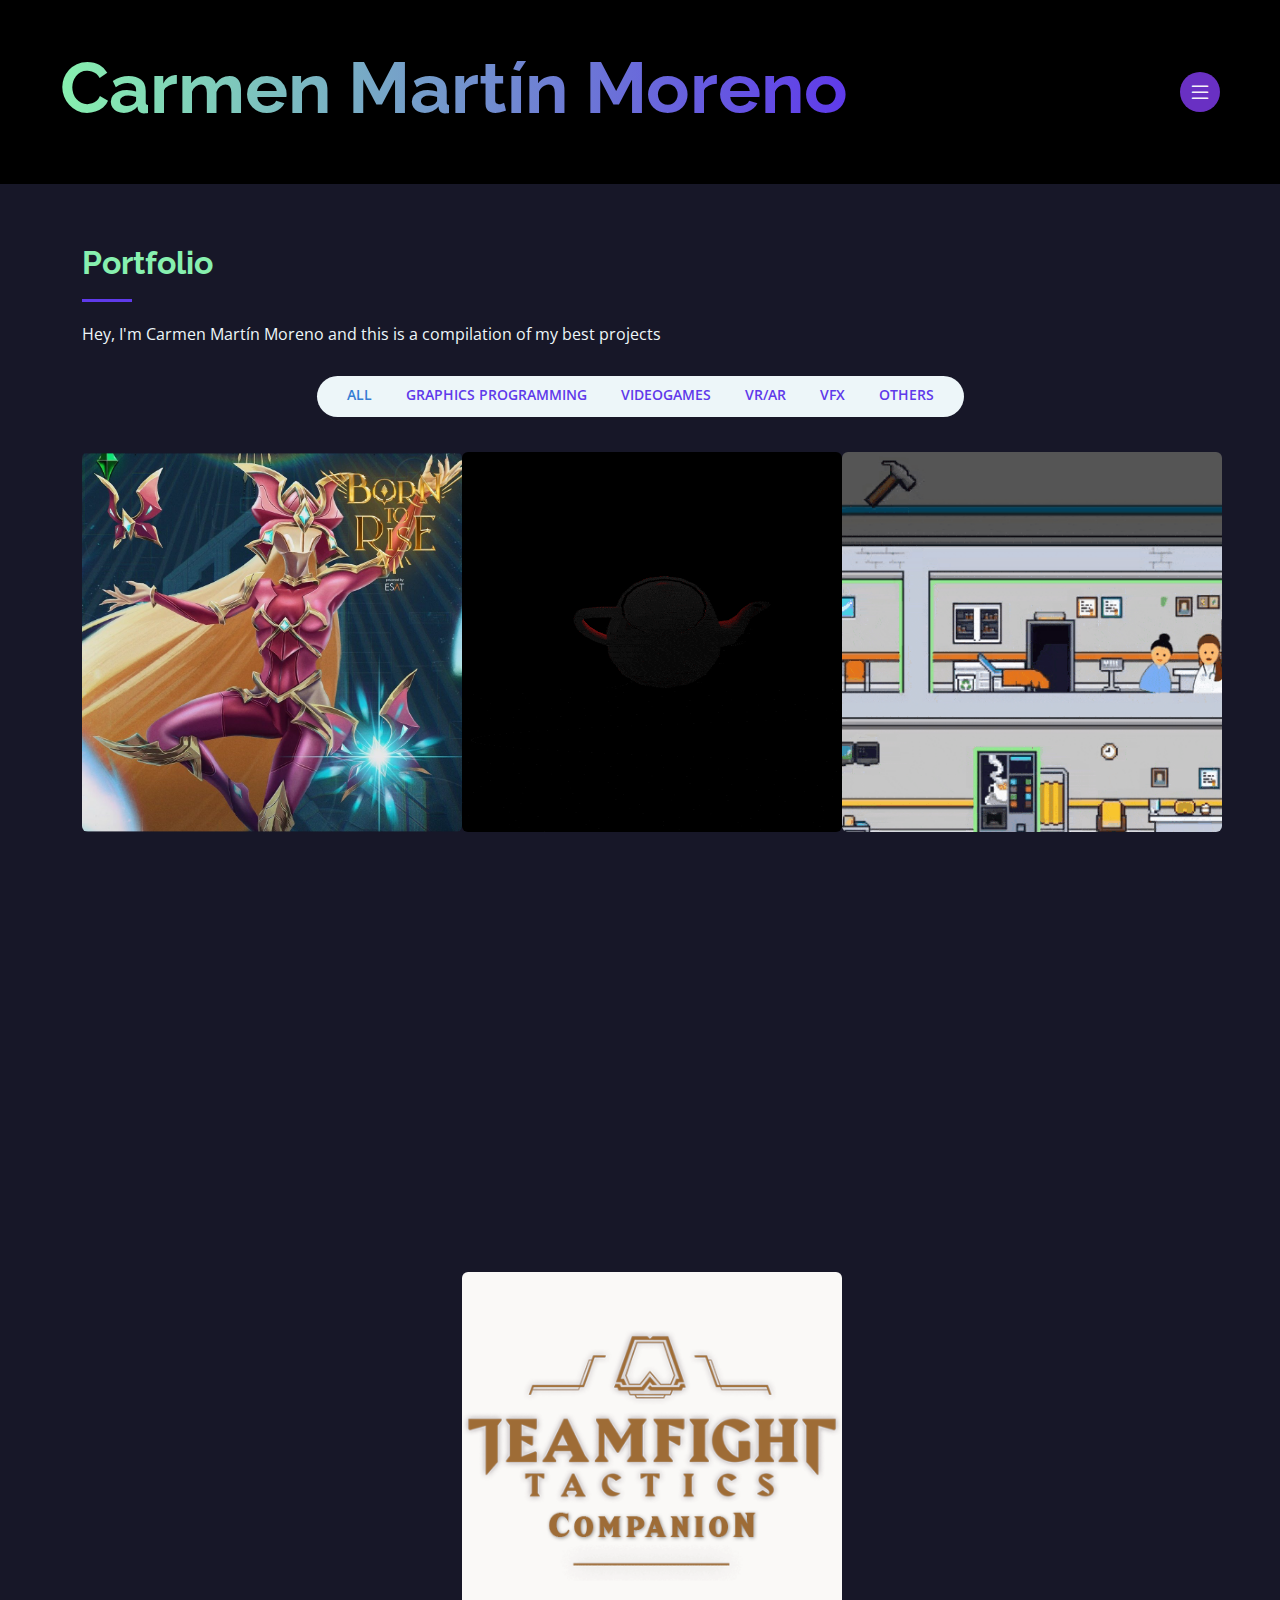
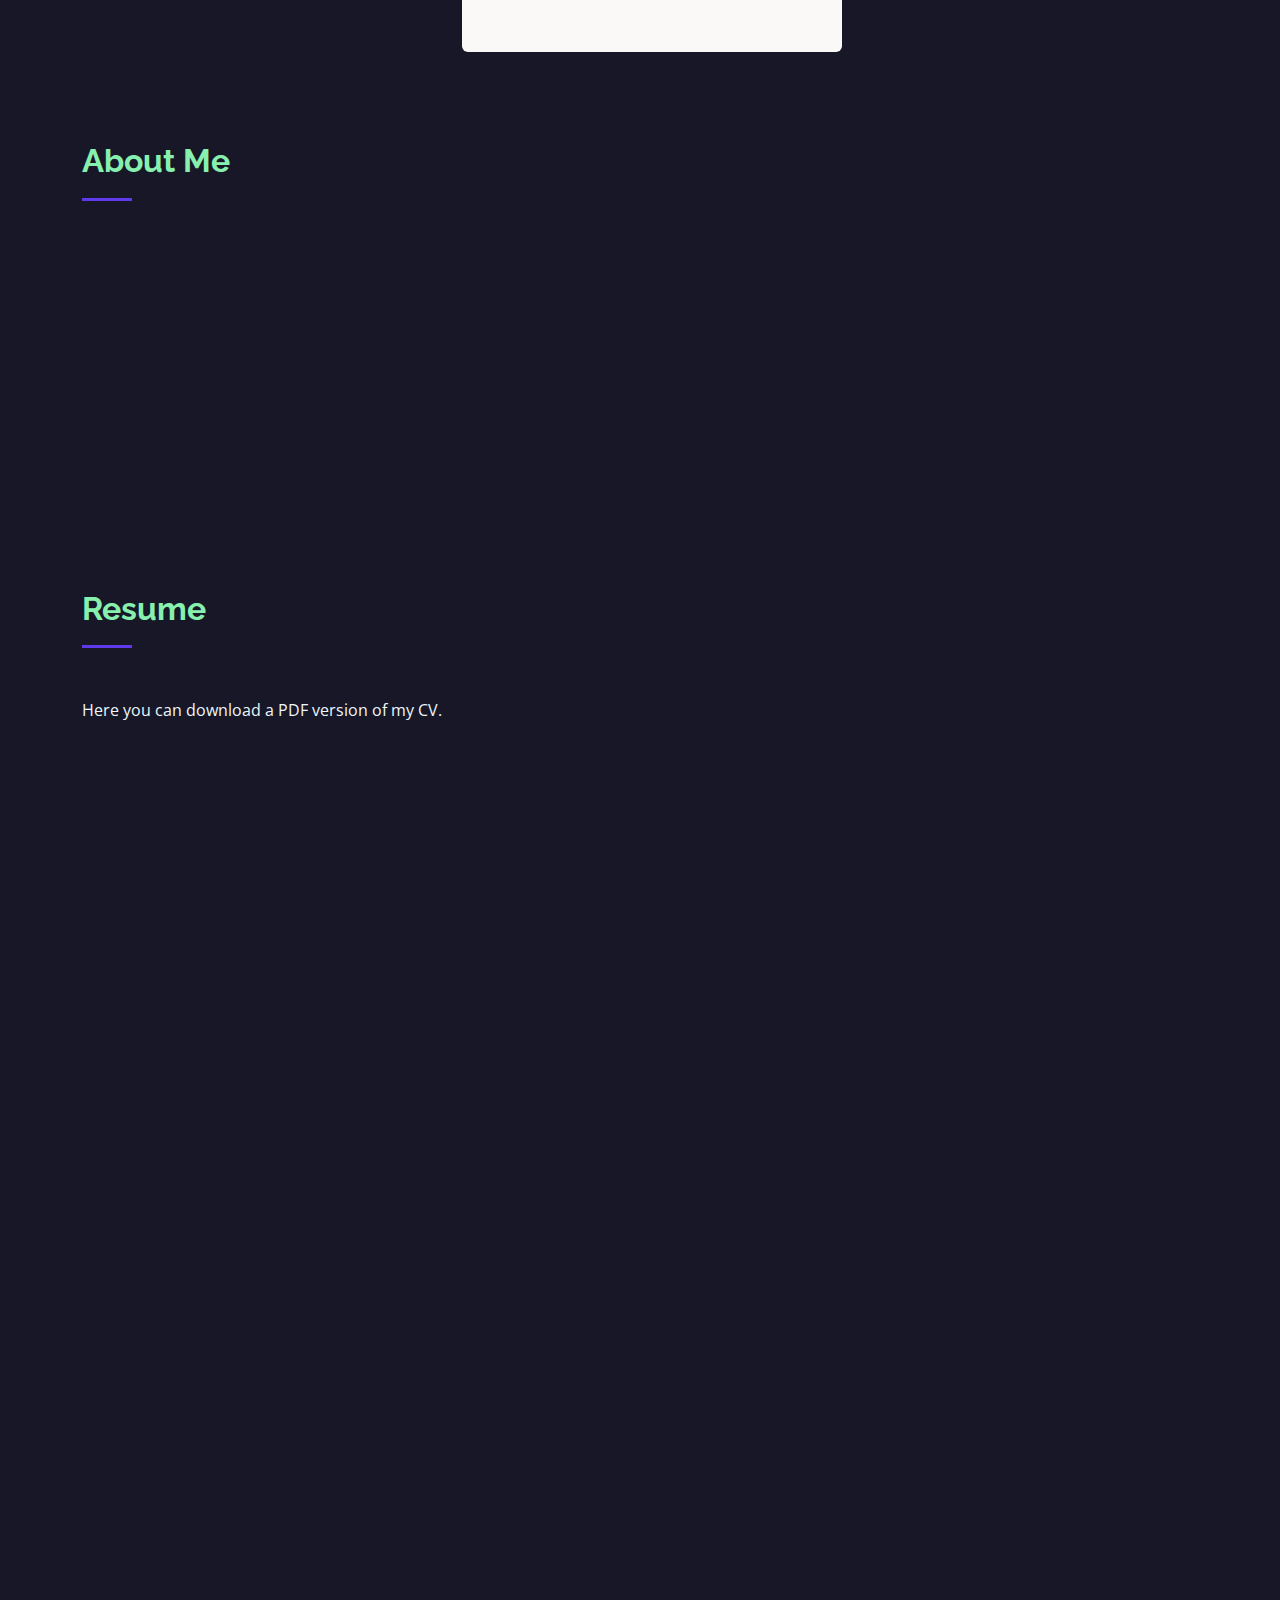
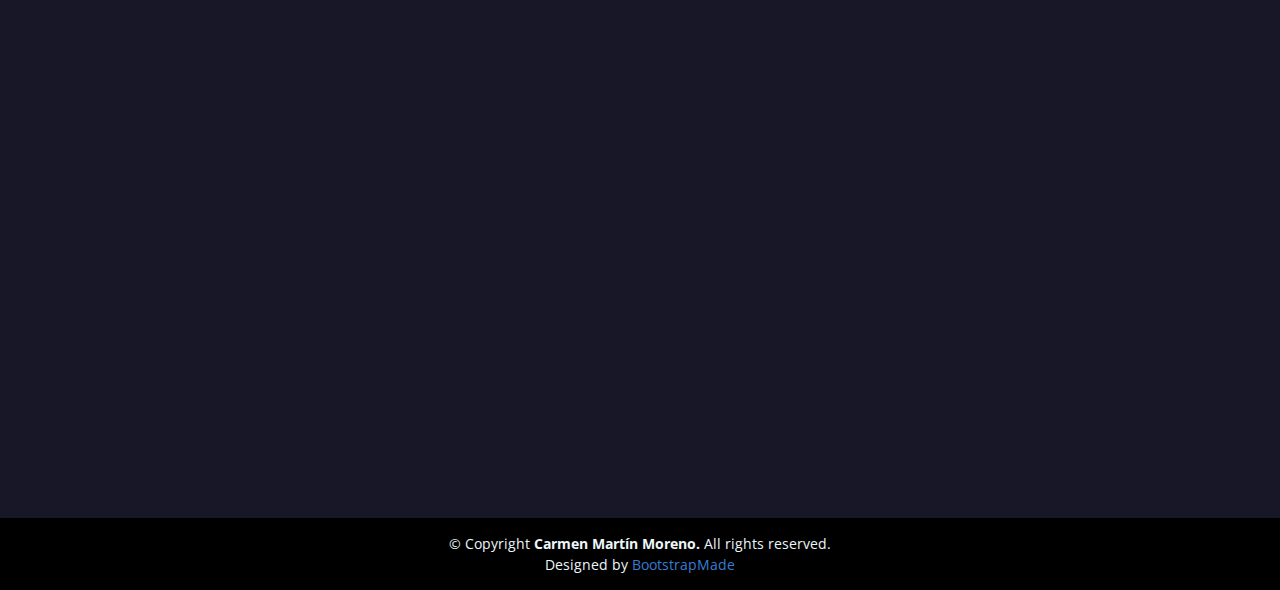
==== commit 22d6d56f: "added more stuff" ====
--- a/index.html
+++ b/index.html
@@ -271,26 +271,37 @@
           <div class="col-lg-6" data-aos="fade-up">
             <h3 class="resume-title">Education</h3>
             <div class="resume-item">
+              <h4>Higher National Diploma in Computing (Videogames Programming)</h4>
+              <h5>oct. 2021 - jun. 2023</h5>
+              <p><em>Videogames Digital Media Development School (ESAT)</em></p>
+              <p>Valencia, Spain</p>
+            </div>
+            <div class="resume-item">
+              <h4>Master's Degree in Computer Graphics, Virtual Reality and Simulation</h4>
+              <h5>oct. 2020 - sep. 2021</h5>
+              <p><em>Technology and Digital Art University Center (U-tad)</em></p>
+              <p>Madrid, Spain</p>
+            </div>
+            <div class="resume-item">
               <h4>Computer Science University Degree</h4>
               <h5>sep. 2016 - sep. 2020</h5>
               <p><em>University of Granada</em></p>
               <p>Granada, Spain</p>
             </div>
-            <div class="resume-item">
-              <h4>Master's Degree in Computer Graphics, Virtual Reality and Simulation</h4>
-              <h5>oct. 2020 - sep. 2021</h5>
-              <p><em>Technology and Digital Art University Center (U-tad)</em></p>
-              <p>Madrid, Spain</p>
-            </div>
-            <div class="resume-item">
-              <h4>Higher National Diploma in Computing (Videogames Programming)</h4>
-              <h5>oct. 2021 - jun. 2023</h5>
-              <p><em>Videogames Digital Media Development School (ESAT)</em></p>
-              <p>Valencia, Spain</p>
-            </div>
           </div>
           <div class="col-lg-6" data-aos="fade-up" data-aos-delay="100">
             <h3 class="resume-title">Professional Experience</h3>
+            <div class="resume-item">
+              <h4>Junior Gameplay Programmer</h4>
+              <h5>FISHLABS GmbH</h5>
+              <h5>jun. 2023 - nov. 2023 · 6 month</h5>
+              <p><em>Hamburg, Germany</em></p>
+              <ul>
+                <li><i class="bi bi-caret-right-fill"></i>Gameplay programmer specialized in combat and AI.</li>
+                <li><i class="bi bi-caret-right-fill"></i>Developed enemies and other NPCs using Unreal Engine 5 and Kythera.</li>
+                <li><i class="bi bi-caret-right-fill"></i>Collaborated with designers in the development of gameplay features.</li>
+              </ul>
+            </div>
             <div class="resume-item">
               <h4>Software Developer</h4>
               <h5>U-Tad</h5>
@@ -314,17 +325,7 @@
                 <li><i class="bi bi-caret-right-fill"></i>Created and designed reports with the Stimulsoft reporter.</li>
               </ul>
             </div>
-            <div class="resume-item">
-              <h4>Junior Gameplay Programmer</h4>
-              <h5>FISHLABS GmbH</h5>
-              <h5>jun. 2023 - nov. 2023 · 6 month</h5>
-              <p><em>Hamburg, Germany</em></p>
-              <ul>
-                <li><i class="bi bi-caret-right-fill"></i>Gameplay programmer specialized in combat and AI.</li>
-                <li><i class="bi bi-caret-right-fill"></i>Developed enemies and other NPCs using Unreal Engine 5 and Kythera.</li>
-                <li><i class="bi bi-caret-right-fill"></i>Collaborated with designers in the development of gameplay features.</li>
-              </ul>
-            </div>
+
           </div>
         </div>
      <div class="row">
@@ -347,7 +348,7 @@
             <h3 class="resume-title">Technologies</h3>
             <div class="resume-list">
               <ul>
-                 <li><i class="bi bi-caret-right-fill"></i>Unreal Engine 4</li>
+                 <li><i class="bi bi-caret-right-fill"></i>Unreal Engine 4 / Unreal Engine 5</li>
                 <li><i class="bi bi-caret-right-fill"></i>Unity</li>
                 <li><i class="bi bi-caret-right-fill"></i>Kythera</li>
                 <li><i class="bi bi-caret-right-fill"></i>OpenGL</li>
--- a/assets/css/style.css
+++ b/assets/css/style.css
@@ -278,8 +278,8 @@
   overflow: hidden;
   position: relative;
   padding-bottom: 100%;
-  width: 350px;
-  height: 350px;
+  width: 380px;
+  height: 380px;
 
 }
 
@@ -808,7 +808,7 @@
   font-size: 18px;
 }
 
-.projects .description p{
+.projects .description li{
   line-height: 1.8166666667;
   font-size: 18px;
 }
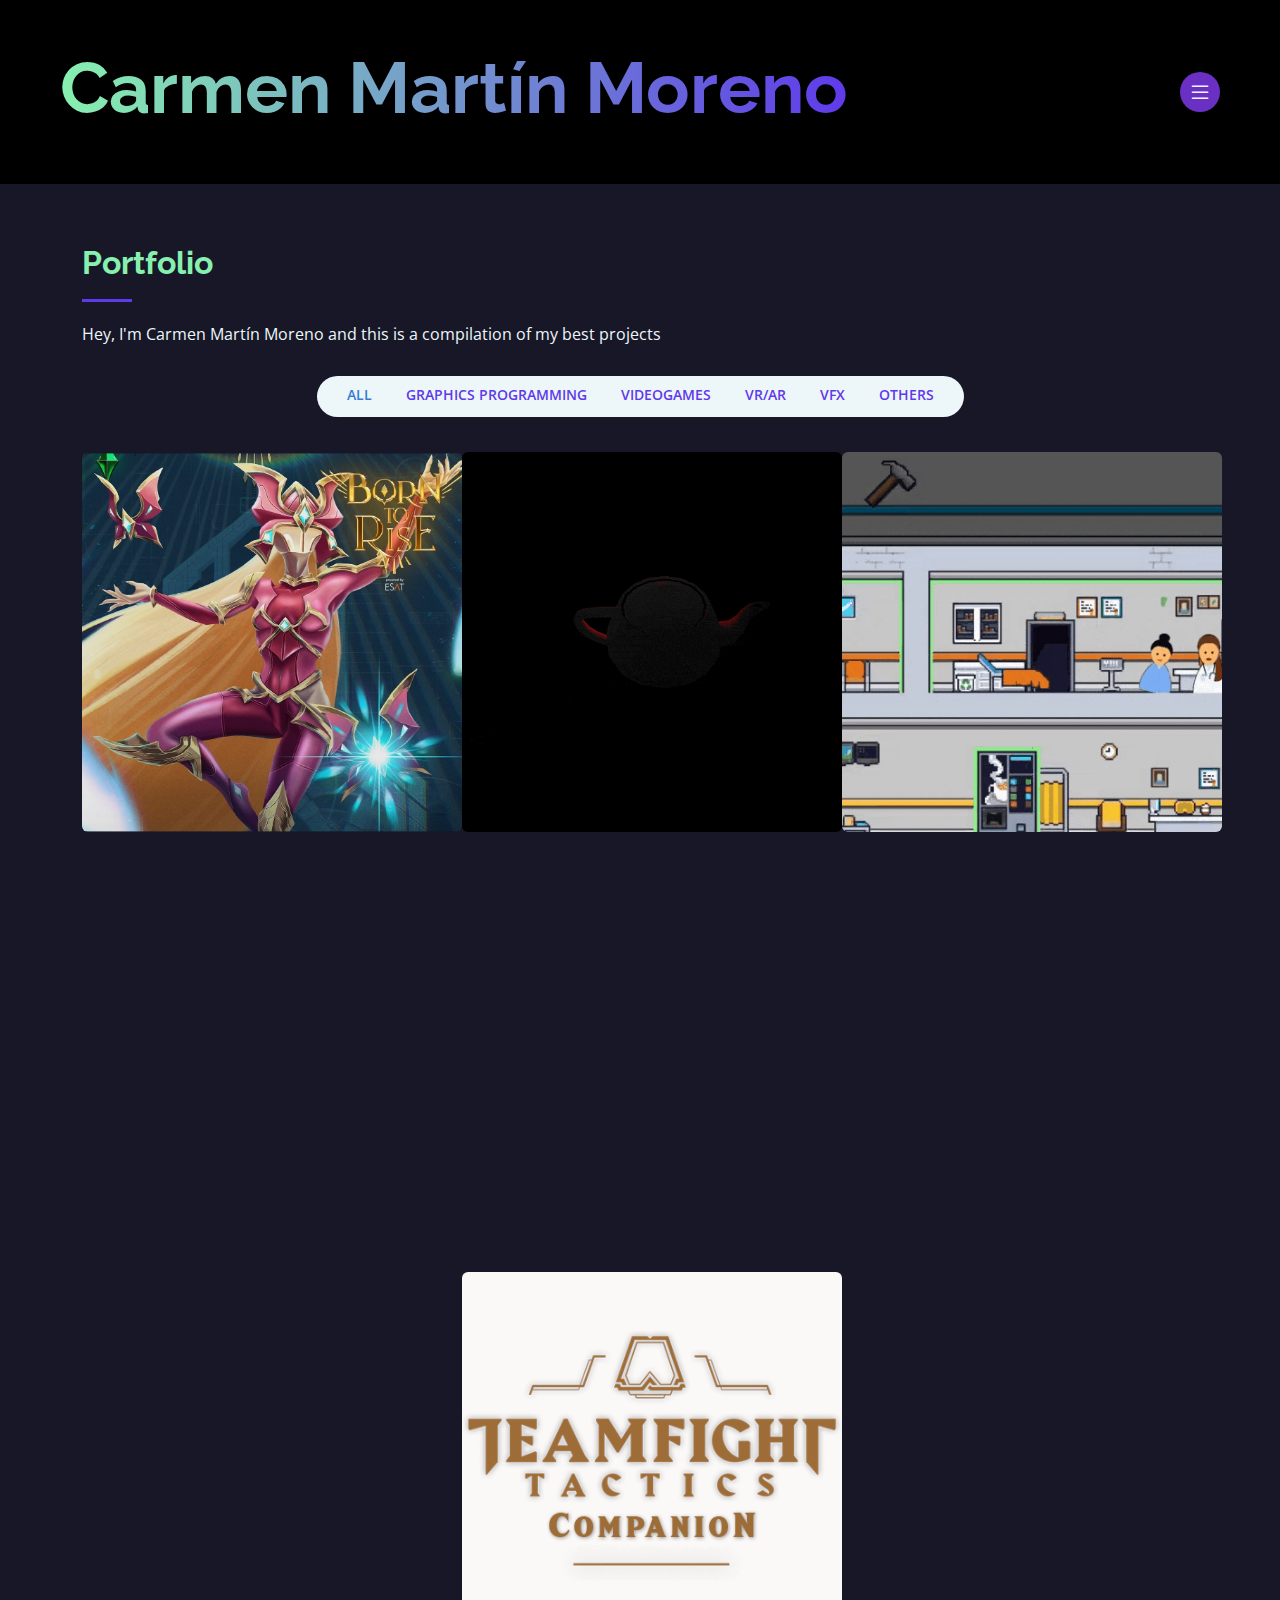
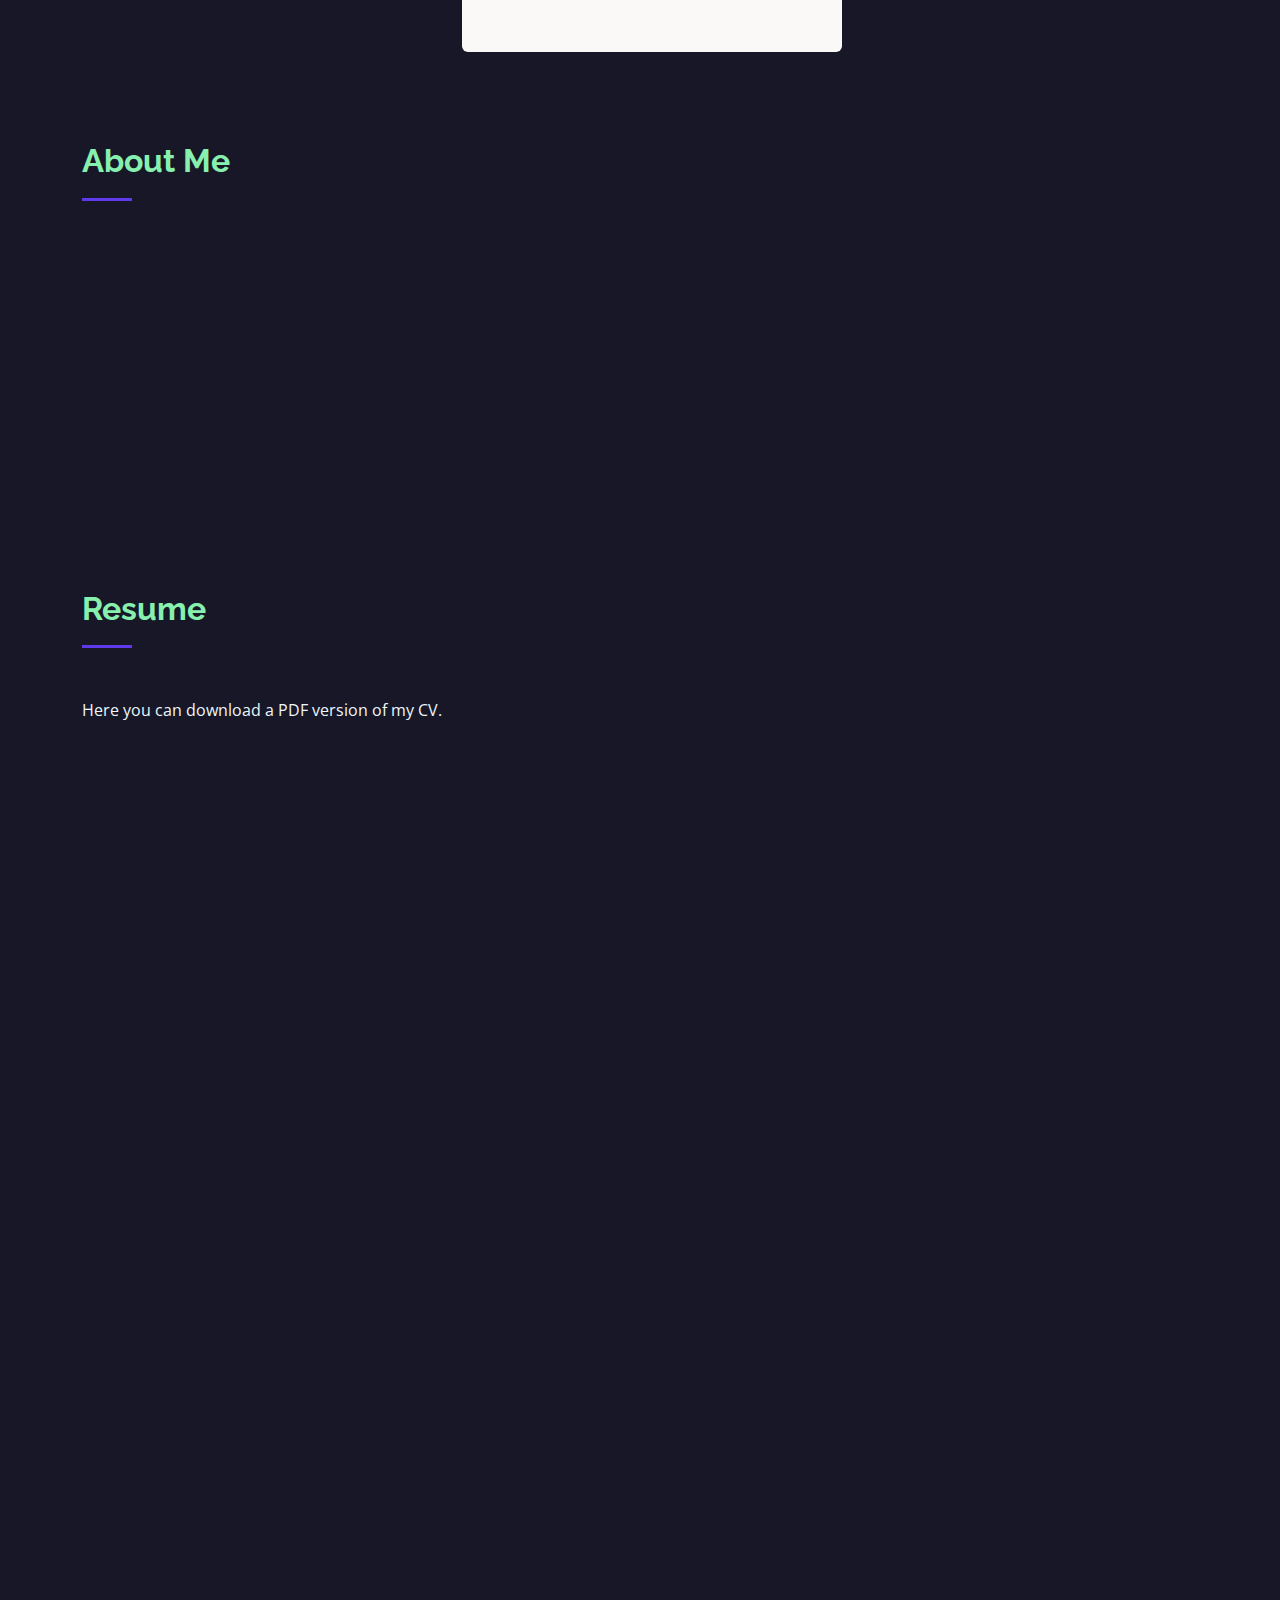
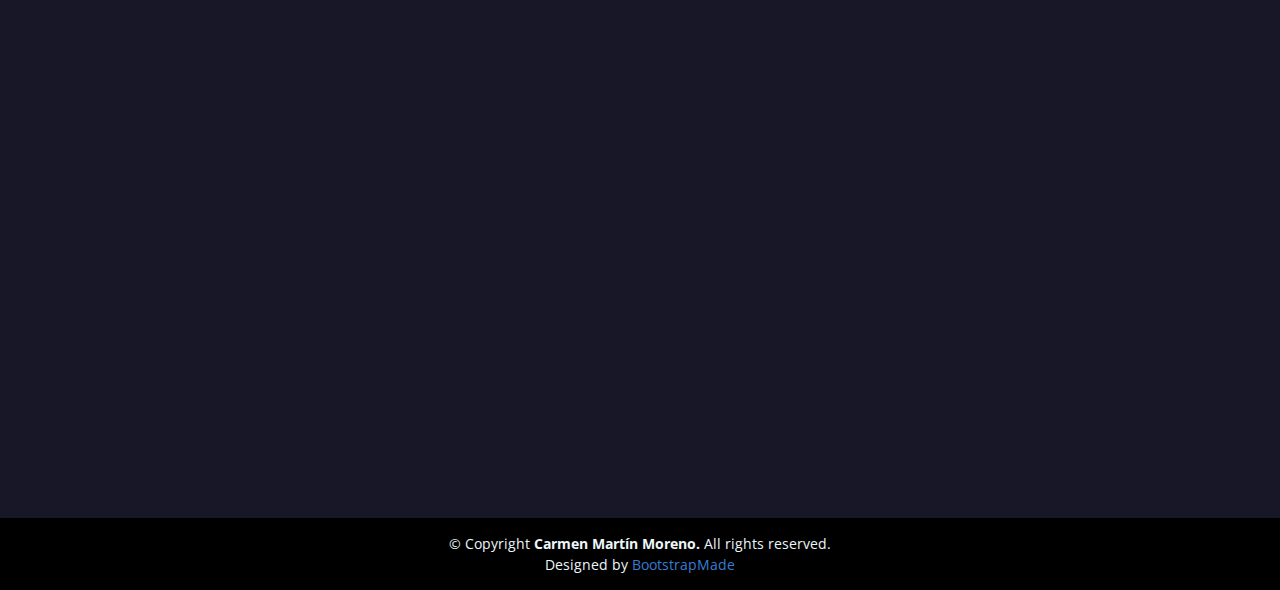
==== commit 443964d3: "idk" ====
--- a/index.html
+++ b/index.html
@@ -348,7 +348,7 @@
             <h3 class="resume-title">Technologies</h3>
             <div class="resume-list">
               <ul>
-                 <li><i class="bi bi-caret-right-fill"></i>Unreal Engine 4 / Unreal Engine 5</li>
+                <li><i class="bi bi-caret-right-fill"></i>Unreal Engine 4 / Unreal Engine 5</li>
                 <li><i class="bi bi-caret-right-fill"></i>Unity</li>
                 <li><i class="bi bi-caret-right-fill"></i>Kythera</li>
                 <li><i class="bi bi-caret-right-fill"></i>OpenGL</li>
--- a/assets/css/style.css
+++ b/assets/css/style.css
@@ -813,6 +813,17 @@
   font-size: 18px;
 }
 
+.projects .description ul {
+  list-style: none;
+}
+
+.projects .description ul li i{
+  padding-right: 10px;
+  color: #87F0AF;
+}
+
+
+
 .projects .description h1{
   line-height: 1.8166666667;
   font-weight: 800;
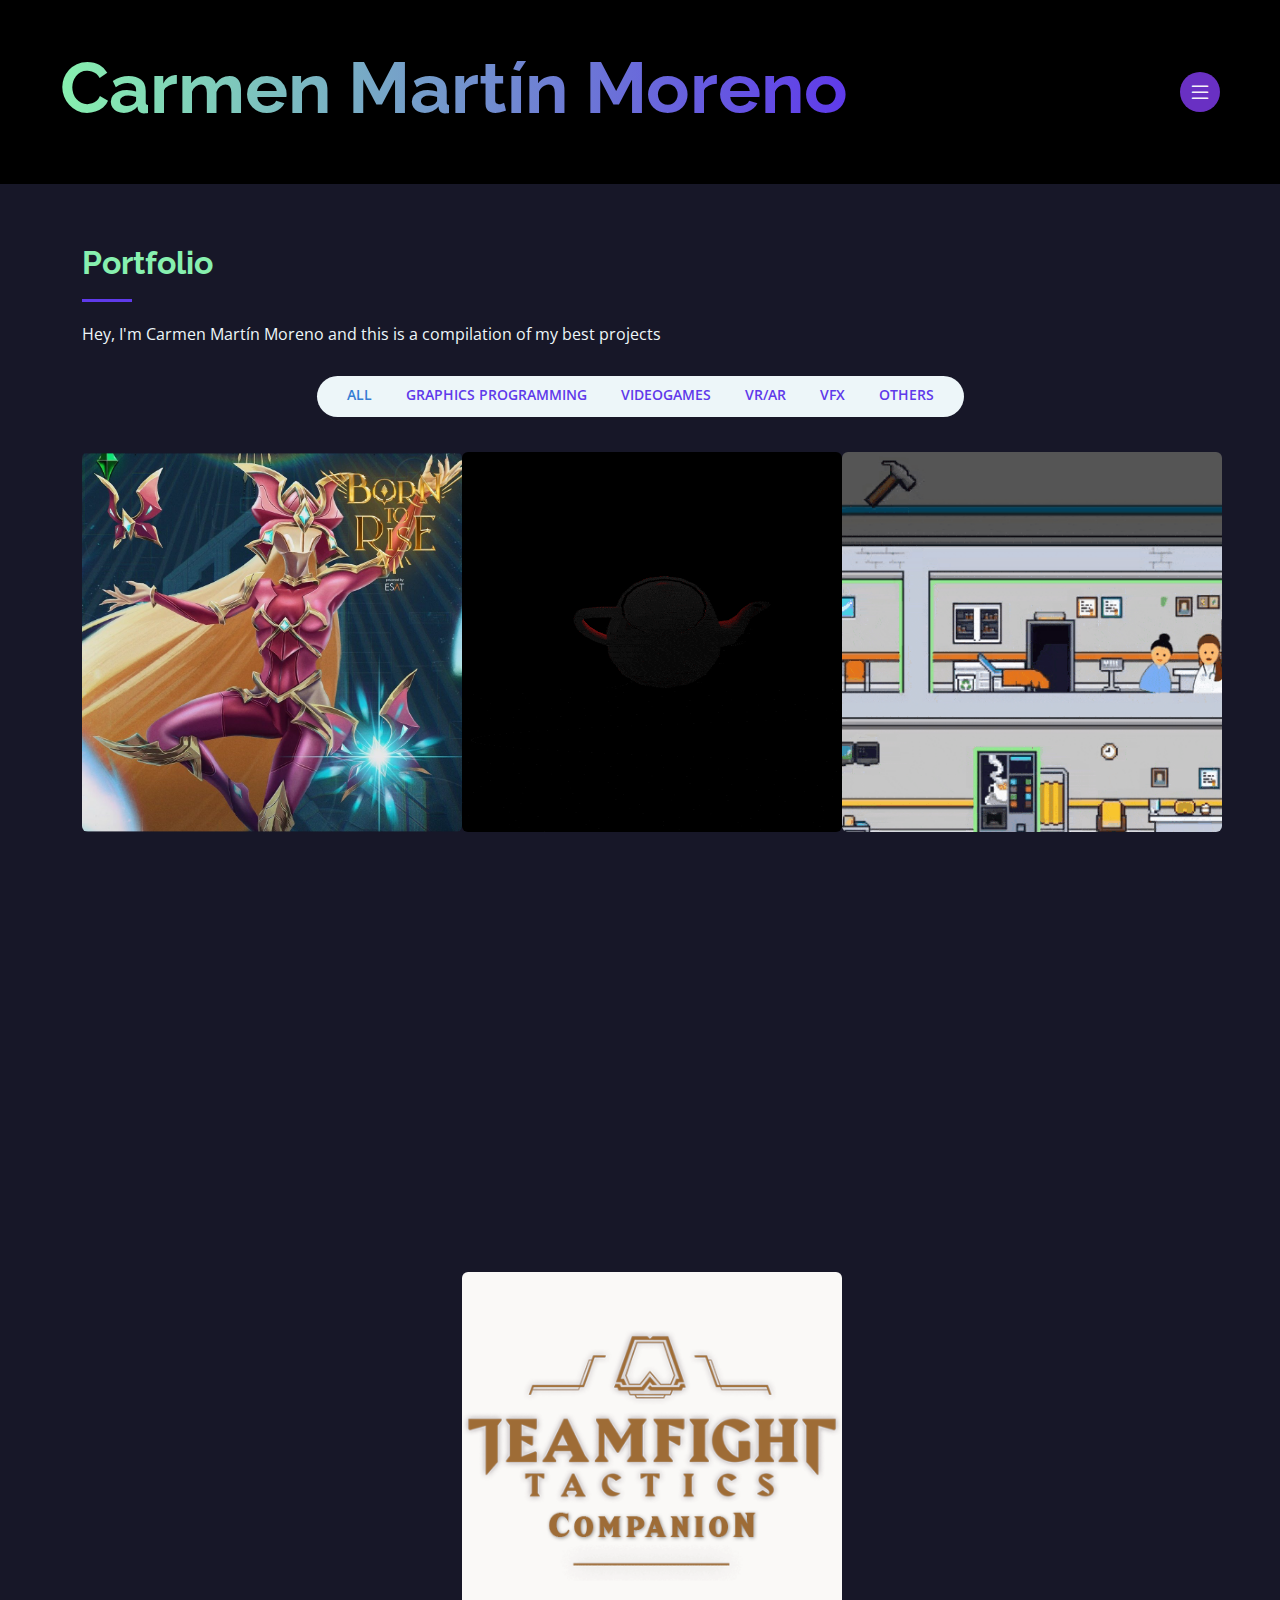
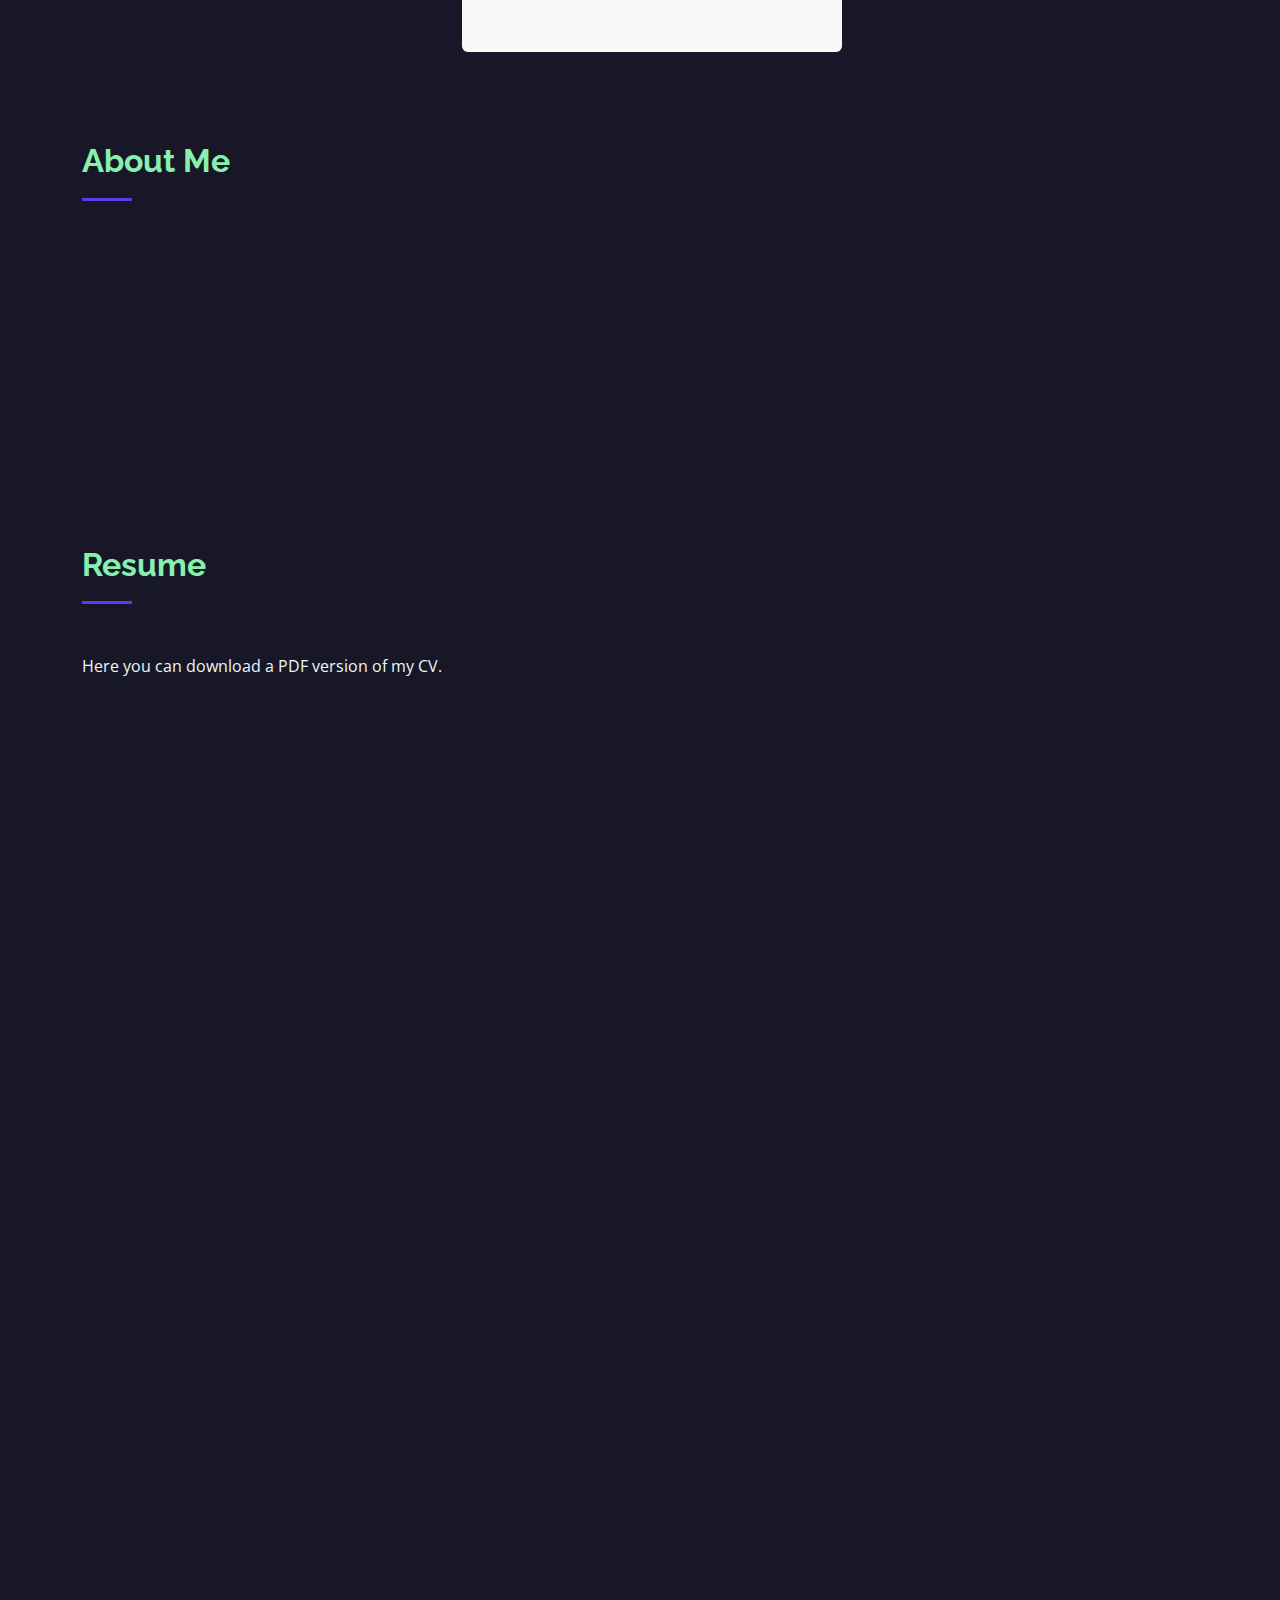
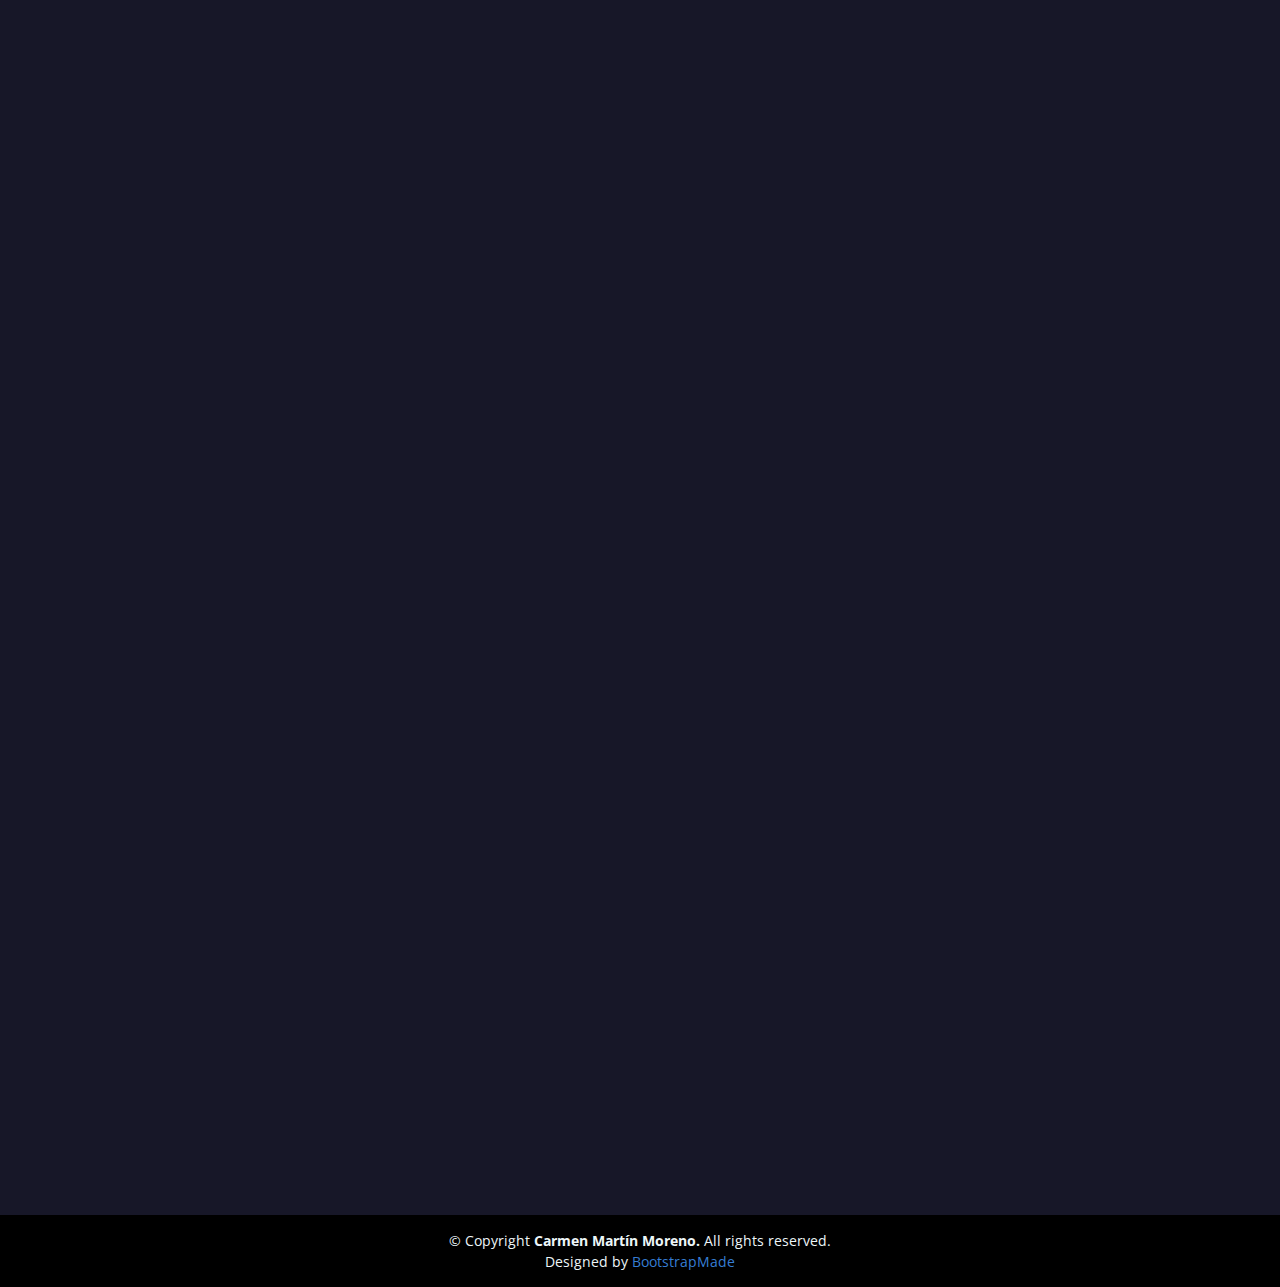
==== commit 0b2b6cef: "Applied feedback" ====
--- a/index.html
+++ b/index.html
@@ -245,10 +245,9 @@
             <div class="row">
               <div class="col-lg-10">
                 <ul>
-                  <li><i class="bi bi-caret-right-fill"></i> <strong>Address:</strong> <span>Beisserstraße 32, Hamburg, Germany</span></li>
-                  <li><i class="bi bi-caret-right-fill"></i> <strong>Phone:</strong> <span>+34 608 701 483</span></li>
+                  <li><i class="bi bi-caret-right-fill"></i> <strong>Location:</strong> <span>Hamburg, Germany</span></li>
                   <li><i class="bi bi-caret-right-fill"></i> <strong>Email:</strong> <span>carmen.martin.dev@gmail.com</span></li>
-                  <li><i class="bi bi-caret-right-fill"></i> <strong>Linkedin:</strong> <span>http://www.linkedin.com/in/carmen-martin-moreno</span></li>
+                  <li><i class="bi bi-caret-right-fill"></i> <strong>Linkedin:</strong> <span><a href="http://www.linkedin.com/in/carmen-martin-moreno">http://www.linkedin.com/in/carmen-martin-moreno</span></li>
                 </ul>
               </div>
             </div>
@@ -268,27 +267,6 @@
           Here you can download a PDF version of my CV.
         </a>
         <div class="row">
-          <div class="col-lg-6" data-aos="fade-up">
-            <h3 class="resume-title">Education</h3>
-            <div class="resume-item">
-              <h4>Higher National Diploma in Computing (Videogames Programming)</h4>
-              <h5>oct. 2021 - jun. 2023</h5>
-              <p><em>Videogames Digital Media Development School (ESAT)</em></p>
-              <p>Valencia, Spain</p>
-            </div>
-            <div class="resume-item">
-              <h4>Master's Degree in Computer Graphics, Virtual Reality and Simulation</h4>
-              <h5>oct. 2020 - sep. 2021</h5>
-              <p><em>Technology and Digital Art University Center (U-tad)</em></p>
-              <p>Madrid, Spain</p>
-            </div>
-            <div class="resume-item">
-              <h4>Computer Science University Degree</h4>
-              <h5>sep. 2016 - sep. 2020</h5>
-              <p><em>University of Granada</em></p>
-              <p>Granada, Spain</p>
-            </div>
-          </div>
           <div class="col-lg-6" data-aos="fade-up" data-aos-delay="100">
             <h3 class="resume-title">Professional Experience</h3>
             <div class="resume-item">
@@ -325,7 +303,27 @@
                 <li><i class="bi bi-caret-right-fill"></i>Created and designed reports with the Stimulsoft reporter.</li>
               </ul>
             </div>
-
+          <div class="col-lg-6" data-aos="fade-up">
+            <h3 class="resume-title">Education</h3>
+            <div class="resume-item">
+              <h4>Higher National Diploma in Computing (Videogames Programming)</h4>
+              <h5>oct. 2021 - jun. 2023</h5>
+              <p><em>Videogames Digital Media Development School (ESAT)</em></p>
+              <p>Valencia, Spain</p>
+            </div>
+            <div class="resume-item">
+              <h4>Master's Degree in Computer Graphics, Virtual Reality and Simulation</h4>
+              <h5>oct. 2020 - sep. 2021</h5>
+              <p><em>Technology and Digital Art University Center (U-tad)</em></p>
+              <p>Madrid, Spain</p>
+            </div>
+            <div class="resume-item">
+              <h4>Computer Science University Degree</h4>
+              <h5>sep. 2016 - sep. 2020</h5>
+              <p><em>University of Granada</em></p>
+              <p>Granada, Spain</p>
+            </div>
+          </div>
           </div>
         </div>
      <div class="row">
--- a/assets/css/style.css
+++ b/assets/css/style.css
@@ -783,8 +783,21 @@
 
 .overlay div { 
   padding-top: 10px;
-}
-
+
+}
+
+.overlay img { 
+  width: 640px;
+  height: 380px;
+}
+
+
+.overlay .android_img { 
+  width: 192px;
+  height: 403px;
+  margin-right: 10px;
+  margin-left: 10px;
+}
 
 .img-overlay {
     position: relative;
@@ -796,10 +809,10 @@
 .projects .description {
   position: relative;
   background-color: #171728;
-  padding-right: 400px;
-  padding-left: 400px;
-  padding-top: 80px;
-  padding-bottom: 80px;
+  padding-right: 20%;
+  padding-left: 20%;
+  padding-top: 5%;
+  padding-bottom: 5%;
   height: fit-content;
 }
 
